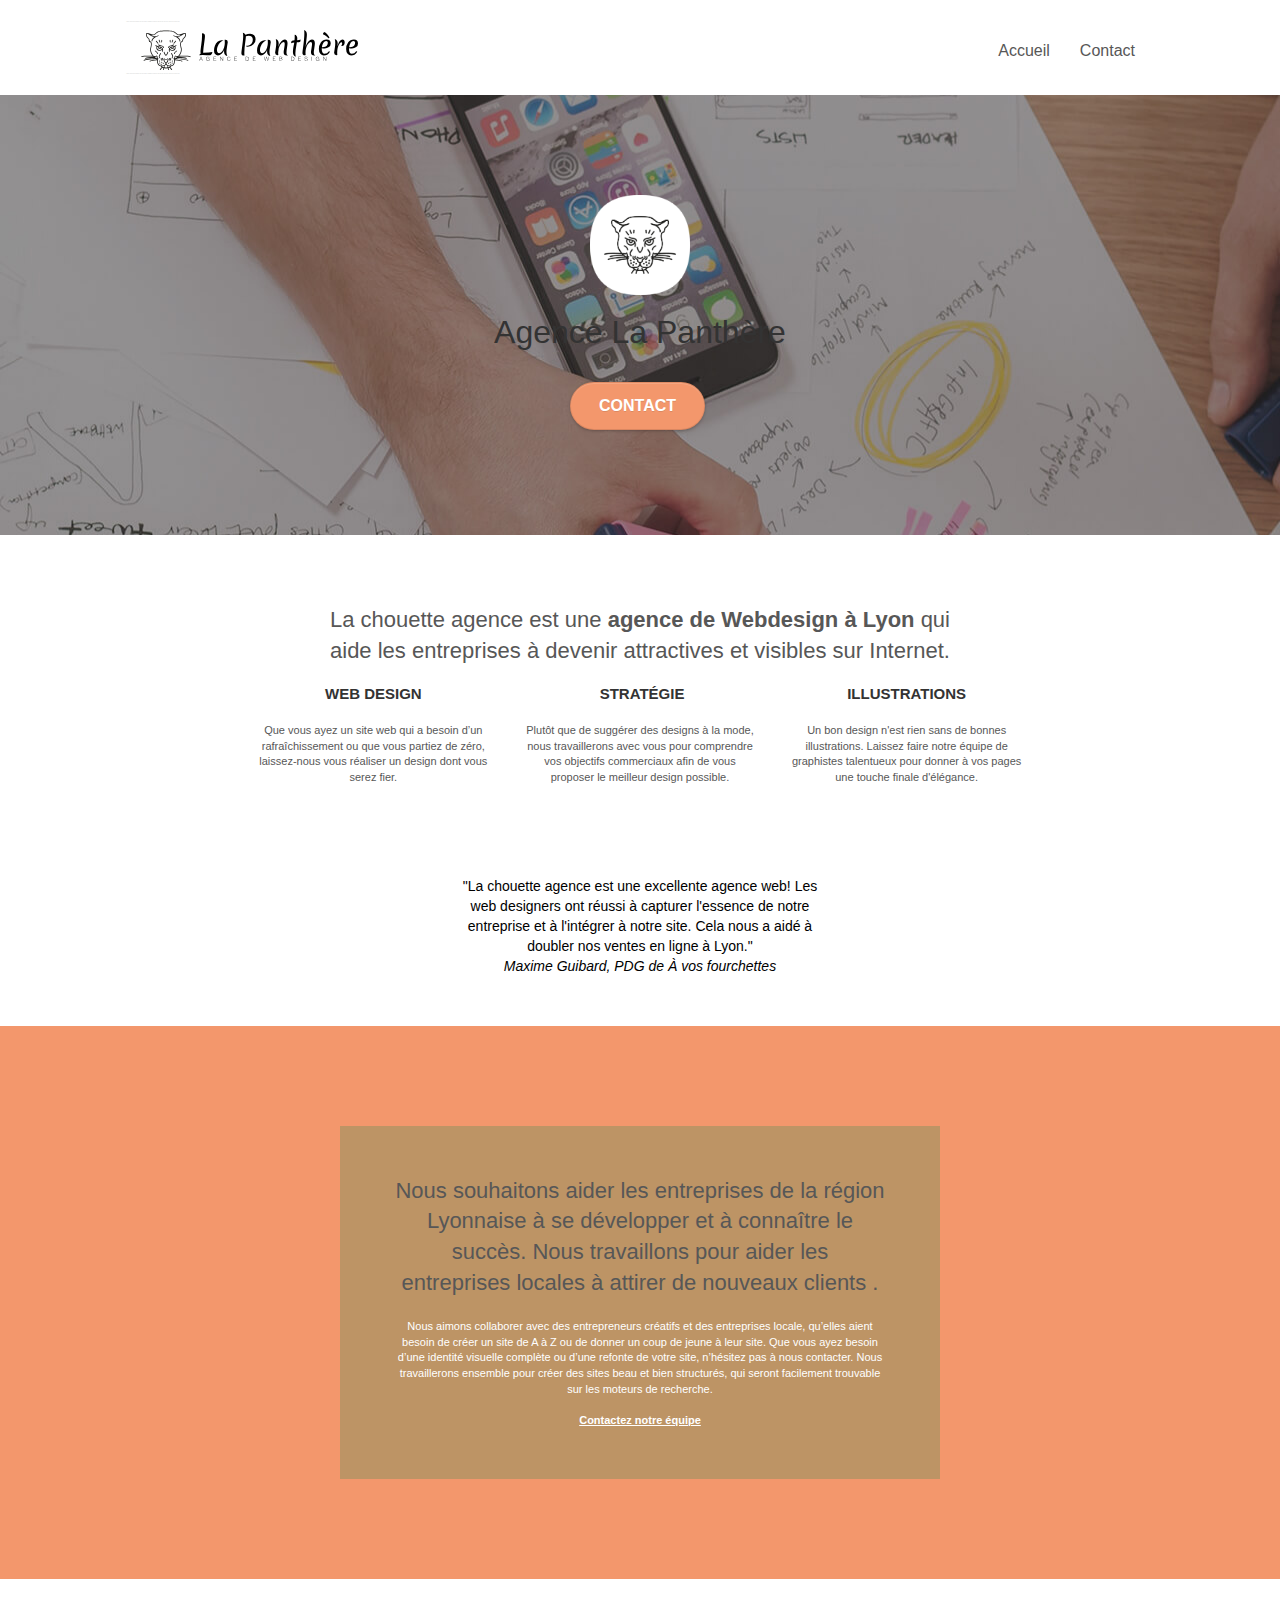
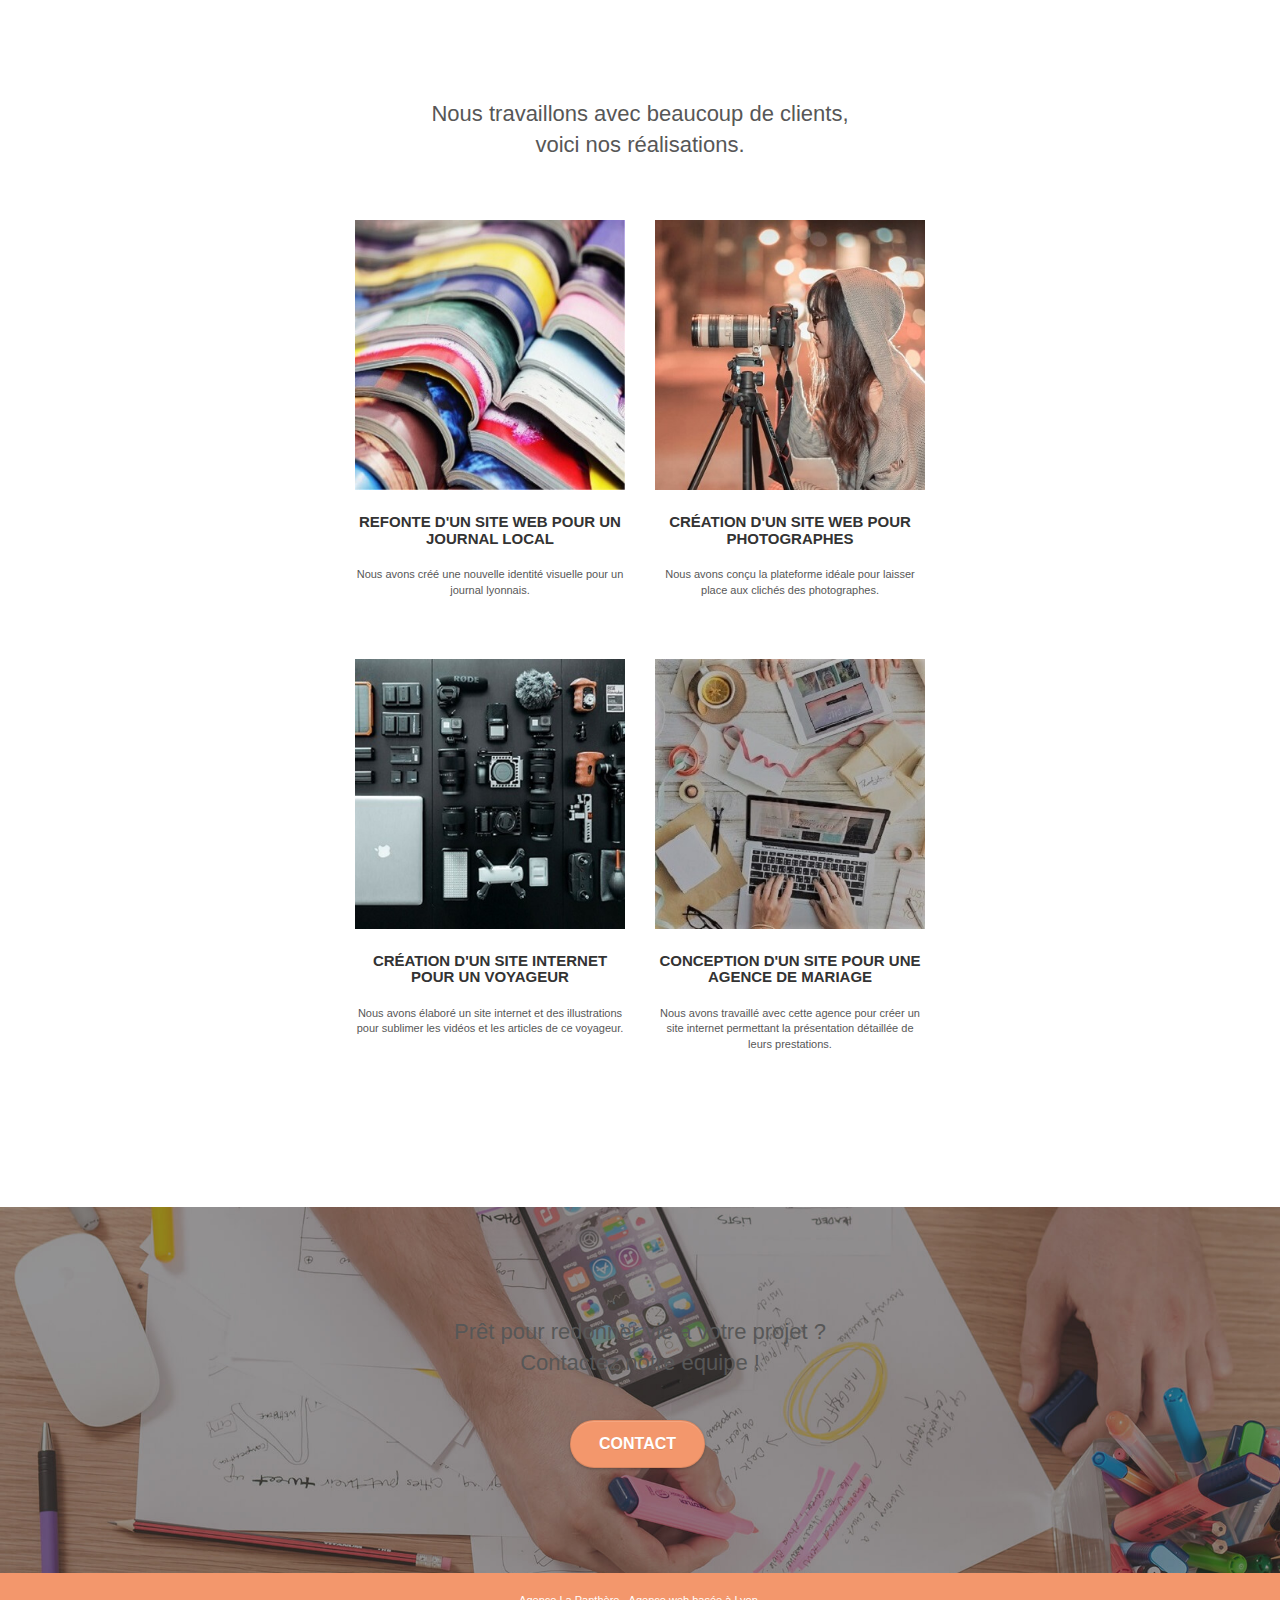
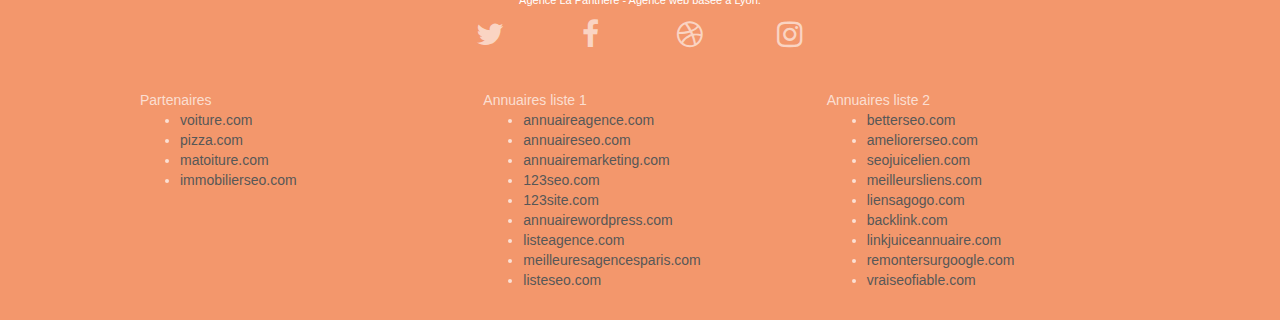
==== index.html @ 615be171 "ajout des liens réseaux sociaux et aria-label" ====
<!DOCTYPE html>
<html lang="fr">
	<head>
		<meta charset="utf-8" />
		<meta name="description" content="" />
		<meta
			name="viewport"
			content="width=device-width, initial-scale=1.0, viewport-fit=cover"
		/>
		<link rel="shortcut icon" type="image/png" href="favicon.jpg" />

		<link rel="stylesheet" type="text/css" href="./css/bootstrap.min.css" />
		<link rel="stylesheet" type="text/css" href="style.css" />
		<link rel="stylesheet" type="text/css" href="./css/font-awesome.min.css" />
		<link rel="stylesheet" type="text/css" href="./css/et-line.min.css" />

		<script src="./js/jquery-2.1.0.min.js"></script>
		<script src="./js/bootstrap.min.js"></script>
		<script src="./js/blocs.min.js"></script>
		<script src="./js/jquery.touchSwipe.min.js" defer></script>
		<script src="./js/gmaps.min.js"></script>

		<title>Entreprise webdesign Lyon | La Panthère</title>

		<!-- Analytics -->

		<!-- Analytics END -->
	</head>
	<body>
		<!-- Principal conteneur -->
		<div class="page-container">
			<!-- bloc-0 -->
			<div class="bloc bgc-white l-bloc" id="bloc-0">
				<div class="container bloc-sm">
					<nav class="navbar row">
						<div class="navbar-header">
							<div class="keywords" style="color: #cccccc; font-size: 1px">
								Agence web à paris, stratégie web, web design, illustrations,
								design de site web, site web, web, internet, site internet, site
							</div>
							<a class="navbar-brand" href="index.html"
								><img
									src="img/agence-la-panthere-monochrome.svg"
									alt="paris web design logo agence web meilleure agence"
									height="40"
							/></a>
							<div class="keywords" style="color: #cccccc; font-size: 1px">
								Agence web à paris, stratégie web, web design, illustrations,
								design de site web, site web, web, internet, site internet, site
							</div>
							<button
								id="nav-toggle"
								type="button"
								class="ui-navbar-toggle navbar-toggle"
								data-toggle="collapse"
								data-target=".navbar-1"
							>
								<span class="sr-only">Toggle navigation</span
								><span class="icon-bar"></span><span class="icon-bar"></span
								><span class="icon-bar"></span>
							</button>
						</div>
						<div class="collapse navbar-collapse navbar-1 special-dropdown-nav">
							<ul class="site-navigation nav navbar-nav">
								<li>
									<a href="index.html">Accueil</a>
								</li>
								<li></li>
								<li>
									<a href="contact.html">Contact</a>
								</li>
							</ul>
						</div>
					</nav>
				</div>
			</div>
			<!-- bloc-0 END -->

			<!-- bloc-1-presentation -->
			<div
				class="bloc bgc-dark-slate-blue bg-banniere d-bloc bg-t-edge bloc-bg-texture texture-paper b-parallax"
				id="bloc-1-hero"
			>
				<div class="container bloc-lg">
					<div class="row tight-width-whitespace">
						<div class="col-sm-12">
							<img
								src="img/logo.png"
								class="center-block image-resize-mode"
								width="100"
								alt="Agence La Panthère, agence web paris, création logo paris"
							/>
							<h1 class="text-center hero-bloc-text tc-white">
								Agence La Panthère
							</h1>
							<div class="text-center">
								<a
									href="contact.html"
									class="btn btn-lg btn-clean btn-rd cta-hero btn-atomic-tangerine"
									id="cta-hero"
									>Contact</a
								>
							</div>
						</div>
					</div>
				</div>
			</div>
			<!-- bloc-1-presentation END -->

			<!-- bloc-2-services -->
			<div class="bloc bgc-white l-bloc" id="bloc-2-services">
				<div class="container bloc-md">
					<div class="row">
						<div class="col-sm-12 text-center">
							<h2>
								La chouette agence est une
								<strong>agence de Webdesign à Lyon</strong> qui <br />aide les
								entreprises à devenir attractives et visibles sur Internet.
							</h2>
						</div>
					</div>
					<div class="row voffset-lg med-width-whitespace">
						<div class="col-sm-4">
							<div class="text-center">
								<span
									class="et-icon-browser sm-shadow icon-dark-slate-blue icons icon-lg"
								></span>
							</div>
							<h3 class="mg-md text-center">Web design</h3>
							<p class="text-center">
								Que vous ayez un site web qui a besoin d&rsquo;un
								rafraîchissement ou que vous partiez de zéro, laissez-nous vous
								réaliser un design dont vous serez fier.
							</p>
						</div>
						<div class="col-sm-4">
							<div class="text-center">
								<span
									class="et-icon-presentation sm-shadow icon-dark-slate-blue icons icon-lg"
								></span>
							</div>
							<h3 class="mg-md text-center">&nbsp;Stratégie</h3>
							<p class="text-center">
								Plutôt que de suggérer des designs à la mode, nous travaillerons
								avec vous pour comprendre vos objectifs commerciaux afin de vous
								proposer le meilleur design possible.<br />
							</p>
						</div>
						<div class="col-sm-4">
							<div class="text-center">
								<span
									class="et-icon-edit sm-shadow icon-dark-slate-blue icons icon-lg"
								></span>
							</div>
							<h3 class="mg-md text-center">Illustrations</h3>
							<p class="text-center">
								Un bon design n'est rien sans de bonnes illustrations. Laissez
								faire notre équipe de graphistes talentueux pour donner à vos
								pages une touche finale d'élégance.
							</p>
						</div>
					</div>
					<div class="row voffset-lg voffset">
						<div class="col-xs-12 col-md-8 col-md-offset-2 text-center">
							<figure class="col-xs-12 col-md-8 col-md-offset-2 text-center">
								"La chouette agence est une excellente agence web! Les<br />
								web designers ont réussi à capturer l'essence de notre<br />
								entreprise et à l'intégrer à notre site. Cela nous a aidé à
								<br />
								doubler nos ventes en ligne à Lyon."
								<figcaption>
									<cite>Maxime Guibard, PDG de À vos fourchettes</cite>
								</figcaption>
							</figure>
						</div>
					</div>
				</div>
			</div>
			<!-- bloc-2-services END -->

			<!-- bloc-3-what-i-do -->
			<div
				class="bloc tc-white bgc-atomic-tangerine bg-presentation d-bloc bloc-bg-texture texture-paper b-parallax"
				id="bloc-3-what-i-do"
			>
				<div class="container bloc-lg">
					<div class="row tight-width-whitespace black-background">
						<div class="col-sm-12">
							<h2 class="mg-md text-center tc-white">
								Nous souhaitons aider les entreprises de la région Lyonnaise à
								se développer et à connaître le succès. Nous travaillons pour
								aider les entreprises locales à attirer de nouveaux clients .<br />
							</h2>
							<p class="text-center white">
								Nous aimons collaborer avec des entrepreneurs créatifs et des
								entreprises locale, qu’elles aient besoin de créer un site de A
								à Z ou de donner un coup de jeune à leur site. Que vous ayez
								besoin d’une identité visuelle complète ou d’une refonte de
								votre site, n’hésitez pas à nous contacter. Nous travaillerons
								ensemble pour créer des sites beau et bien structurés, qui
								seront facilement trouvable sur les moteurs de recherche.
								<br /><br /><a class="ltc-white bold-link" href="contact.html"
									>Contactez notre équipe</a
								><br />
							</p>
						</div>
					</div>
				</div>
			</div>
			<!-- bloc-3-what-i-do END -->

			<!-- bloc-4-portfolio -->
			<div
				class="bloc bgc-white bg-lines-h2-bg bg-repeat l-bloc"
				id="bloc-4-portfolio"
			>
				<div class="container bloc-lg">
					<div class="row">
						<div class="col-sm-12 text-center">
							<h2>
								Nous travaillons avec beaucoup de clients, <br />
								voici nos réalisations.
							</h2>
						</div>
					</div>
					<div class="row tight-width-whitespace portfolio-row">
						<div class="col-sm-6">
							<a
								href="#"
								data-lightbox="img/refonte-site-journal-local.jpg"
								data-gallery-id="gallery-1"
								data-caption="Refonte d'un site web pour un journal local"
								data-frame="snapshot-lb"
								><img
									src="img/refonte-site-journal-local.jpg"
									loading="lazy"
									alt="Plusieurs livres ouverts pour l'étude de la refonte du site"
									class="img-responsive portfolio-thumb"
							/></a>
							<h3 class="mg-md text-center">
								Refonte d'un site web pour un journal local
							</h3>
							<p class="text-center">
								Nous avons créé une nouvelle identité visuelle pour un journal
								lyonnais.
							</p>
						</div>
						<div class="col-sm-6">
							<a
								href="#"
								data-lightbox="img/creation-site-photographe.jpg"
								data-gallery-id="gallery-1"
								data-caption="Création d'un site web pour photographes"
								data-frame="snapshot-lb"
								><img
									src="img/creation-site-photographe.jpg"
									loading="lazy"
									class="img-responsive portfolio-thumb"
									alt="Photographe en séance de shooting pour la creation du site"
							/></a>
							<h3 class="mg-md text-center">
								Création d'un site web pour photographes
							</h3>
							<p class="text-center">
								Nous avons conçu la plateforme idéale pour laisser place aux
								clichés des photographes.
							</p>
						</div>
					</div>
					<div class="row tight-width-whitespace portfolio-row">
						<div class="col-sm-6">
							<a
								href="#"
								data-lightbox="img/creation-site-voyageur.jpg"
								data-gallery-id="gallery-1"
								data-caption="Création d'un site internet pour un voyageur"
								data-frame="snapshot-lb"
								><img
									src="img/creation-site-voyageur.jpg"
									loading="lazy"
									class="img-responsive portfolio-thumb"
									alt="Ensemble d'accesoire photo, pour le voyage (portable, drone,micro, appareil,photo)"
							/></a>
							<h3 class="mg-md text-center">
								Création d'un site internet pour un voyageur
							</h3>
							<p class="text-center">
								Nous avons élaboré un site internet et des illustrations pour
								sublimer les vidéos et les articles de ce voyageur.
							</p>
						</div>
						<div class="col-sm-6">
							<a
								href="#"
								data-lightbox="img/conception-site-agence-mariage.jpg"
								data-gallery-id="gallery-1"
								data-caption="Conception d'un site pour une agence de mariage"
								data-frame="snapshot-lb"
								><img
									src="img/conception-site-agence-mariage.jpg"
									loading="lazy"
									class="img-responsive portfolio-thumb"
									alt="bureau avec des accessoires pour la création d'un site d'agance de mariage"
							/></a>
							<h3 class="mg-md text-center">
								Conception d'un site pour une agence de mariage
							</h3>
							<p class="text-center">
								Nous avons travaillé avec cette agence pour créer un site
								internet permettant la présentation détaillée de leurs
								prestations.
							</p>
						</div>
					</div>
				</div>
			</div>
			<!-- bloc-4-portfolio END -->

			<!-- bloc-5-cta -->
			<div
				class="bloc bgc-dark-slate-blue bg-banniere d-bloc bloc-bg-texture texture-paper"
				id="bloc-5-cta"
			>
				<div class="container bloc-lg">
					<div class="row">
						<h2 class="mg-md text-center tc-white">
							Prêt pour redonner vie à votre projet ?<br />Contactez notre
							équipe !
						</h2>
						<div class="col-sm-12 text-center">
							<a
								href="contact.html"
								class="btn btn-atomic-tangerine btn-clean btn-rd btn-lg cta-hero"
								>Contact</a
							>
						</div>
					</div>
				</div>
			</div>
			<!-- bloc-5-cta END -->

			<!-- Footer - bloc-8 -->
			<div class="bloc bgc-atomic-tangerine d-bloc" id="bloc-8">
				<div class="container bloc-sm">
					<div class="row">
						<div class="col-sm-12">
							<p class="text-center white">
								Agence La Panthère - Agence web basée à Lyon.<br />
							</p>
							<div class="row row-no-gutters social">
								<div class="col-sm-3">
									<div class="text-center">
										<a
											class="social"
											href="https://twitter.com"
											aria-label="Twitter"
											><span class="fa fa-twitter icon-md"></span
										></a>
									</div>
								</div>
								<div class="col-sm-3">
									<div class="text-center">
										<a
											class="social"
											href="https://www.facebook.com/"
											aria-label="Facebook"
											><span class="fa fa-facebook icon-md"></span
										></a>
									</div>
								</div>
								<div class="col-sm-3">
									<div class="text-center">
										<a
											class="social"
											href="https://dribbble.com/"
											aria-label="Dribbble"
											><span class="fa fa-dribbble icon-md"></span
										></a>
									</div>
								</div>
								<div class="col-sm-3">
									<div class="text-center">
										<a
											class="social"
											href="https://www.instagram.com/"
											aria-label="Instagram"
											><span class="fa fa-instagram icon-md"></span
										></a>
									</div>
								</div>
								<div class="keywords" style="color: #f3976c">
									Agence web à paris, stratégie web, web design, illustrations,
									design de site web, site web, web, internet, site internet,
									site
								</div>
							</div>
							<div class="row">
								<div class="col-sm-4">
									Partenaires
									<ul>
										<li><a href="voiture.com">voiture.com</a></li>
										<li><a href="pizza.com">pizza.com</a></li>
										<li><a href="matoiture.com">matoiture.com</a></li>
										<li><a href="immobilierseo.com">immobilierseo.com</a></li>
									</ul>
								</div>
								<div class="col-sm-4">
									Annuaires liste 1
									<ul>
										<li><a href="annuaireagence.com">annuaireagence.com</a></li>
										<li><a href="annuaireseo.com">annuaireseo.com</a></li>
										<li>
											<a href="annuairemarketing.com">annuairemarketing.com</a>
										</li>
										<li><a href="123seoture.com">123seo.com</a></li>
										<li><a href="123site.com">123site.com</a></li>
										<li>
											<a href="annuairewordpress.com">annuairewordpress.com</a>
										</li>
										<li><a href="listeagence.com">listeagence.com</a></li>
										<li>
											<a href="meilleuresagencesparis.com"
												>meilleuresagencesparis.com</a
											>
										</li>
										<li><a href="listeseo.com">listeseo.com</a></li>
									</ul>
								</div>
								<div class="col-sm-4">
									Annuaires liste 2
									<ul>
										<li><a href="betterseo.com">betterseo.com</a></li>
										<li><a href="ameliorerseo.com">ameliorerseo.com</a></li>
										<li><a href="seojuicelien.com">seojuicelien.com</a></li>
										<li><a href="meilleursliens.com">meilleursliens.com</a></li>
										<li><a href="liensagogo.com">liensagogo.com</a></li>
										<li><a href="backlink.com">backlink.com</a></li>
										<li>
											<a href="linkjuiceannuaire.com">linkjuiceannuaire.com</a>
										</li>
										<li>
											<a href="remontersurgoogle.com">remontersurgoogle.com</a>
										</li>
										<li><a href="vraiseofiable.com">vraiseofiable.com</a></li>
									</ul>
								</div>
							</div>
						</div>
					</div>
				</div>
			</div>
			<!-- Footer - bloc-8 END -->
		</div>
		<!-- Principal conteneur END -->
	</body>
</html>
---- style.css ----
body {
	margin: 0;
	padding: 0;
	background: #fff;
	overflow-x: hidden;
	-webkit-font-smoothing: antialiased;
	-moz-osx-font-smoothing: grayscale;
}

a,
button {
	transition: all 0.3s ease-in-out;
	outline: none !important;
}

a:hover {
	text-decoration: none;
	cursor: pointer;
}

#page-loading-blocs-notifaction {
	position: fixed;
	top: 0;
	bottom: 0;
	width: 100%;
	z-index: 100000;
	background: #ffffff url("img/pageload-spinner.gif") no-repeat center center;
}

.bloc {
	width: 100%;
	clear: both;
	background: 50% 50% no-repeat;
	padding: 0 50px;
	-webkit-background-size: cover;
	-moz-background-size: cover;
	-o-background-size: cover;
	background-size: cover;
	position: relative;
}

.bloc .container {
	padding-left: 0;
	padding-right: 0;
}

.bloc-lg {
	padding: 100px 50px;
}

.bloc-md {
	padding: 50px;
}

.bloc-sm {
	padding: 20px 50px;
}

.bg-center,
.bg-l-edge,
.bg-r-edge,
.bg-t-edge,
.bg-b-edge,
.bg-tl-edge,
.bg-bl-edge,
.bg-tr-edge,
.bg-br-edge,
.bg-repeat {
	-webkit-background-size: auto !important;
	-moz-background-size: auto !important;
	-o-background-size: auto !important;
	background-size: auto !important;
}

.bg-repeat {
	background: repeat;
}

.bg-t-edge {
	background: top no-repeat;
}

.bloc-bg-texture::before {
	content: "";
	background-size: 2px 2px;
	position: absolute;
	top: 0;
	bottom: 0;
	left: 0;
	right: 0;
}

.b-parallax {
	background-attachment: fixed;
}

.d-bloc {
	color: rgba(255, 255, 255, 0.7);
}

.hero-bloc-text {
	font-size: 38px;
}

.text-center {
	text-align: center;
	color: #000;
}

.d-bloc button:hover {
	color: rgba(255, 255, 255, 0.9);
}

.d-bloc .icon-round,
.d-bloc .icon-square,
.d-bloc .icon-rounded,
.d-bloc .icon-semi-rounded-a,
.d-bloc .icon-semi-rounded-b {
	border-color: rgba(255, 255, 255, 0.9);
}

.d-bloc .divider-h span {
	border-color: rgba(255, 255, 255, 0.2);
}

.d-bloc .a-btn,
.d-bloc .navbar a,
.d-bloc .navbar-brand,
.d-bloc a .icon-sm,
.d-bloc a .icon-md,
.d-bloc a .icon-lg,
.d-bloc a .icon-xl,
.d-bloc h1 a,
.d-bloc h2 a,
.d-bloc h3 a,
.d-bloc h4 a,
.d-bloc h5 a,
.d-bloc h6 a,
.d-bloc p a {
	color: rgba(255, 255, 255, 0.6);
}

.d-bloc .a-btn:hover,
.d-bloc .navbar a:hover,
.d-bloc .navbar-brand:hover,
.d-bloc a:hover .icon-sm,
.d-bloc a:hover .icon-md,
.d-bloc a:hover .icon-lg,
.d-bloc a:hover .icon-xl,
.d-bloc h1 a:hover,
.d-bloc h2 a:hover,
.d-bloc h3 a:hover,
.d-bloc h4 a:hover,
.d-bloc h5 a:hover,
.d-bloc h6 a:hover,
.d-bloc p a:hover {
	color: rgba(255, 255, 255, 1);
}

.d-bloc .navbar-toggle .icon-bar {
	background: rgba(255, 255, 255, 1);
}

.d-bloc .btn-wire,
.d-bloc .btn-wire:hover {
	color: rgba(255, 255, 255, 1);
	border-color: rgba(255, 255, 255, 1);
}

.d-bloc .panel {
	color: rgba(0, 0, 0, 0.5);
}

.d-bloc .panel button:hover {
	color: rgba(0, 0, 0, 0.7);
}

.d-bloc .panel icon {
	border-color: rgba(0, 0, 0, 0.7);
}

.d-bloc .panel .divider-h span {
	border-color: rgba(0, 0, 0, 0.1);
}

.d-bloc .panel .a-btn {
	color: rgba(0, 0, 0, 0.6);
}

.d-bloc .panel .a-btn:hover {
	color: rgba(0, 0, 0, 1);
}

.d-bloc .panel .btn-wire,
.d-bloc .panel .btn-wire:hover {
	color: rgba(0, 0, 0, 0.7);
	border-color: rgba(0, 0, 0, 0.3);
}

.d-bloc .panel,
.l-bloc {
	color: rgba(0, 0, 0, 0.5);
}

.d-bloc .panel button:hover,
.l-bloc button:hover {
	color: rgba(0, 0, 0, 0.7);
}

.l-bloc .icon-round,
.l-bloc .icon-square,
.l-bloc .icon-rounded,
.l-bloc .icon-semi-rounded-a,
.l-bloc .icon-semi-rounded-b {
	border-color: rgba(0, 0, 0, 0.7);
}

.d-bloc .panel .divider-h span,
.l-bloc .divider-h span {
	border-color: rgba(0, 0, 0, 0.1);
}

.d-bloc .panel .a-btn,
.l-bloc .a-btn,
.l-bloc .navbar a,
.l-bloc .navbar-brand,
.l-bloc a .icon-sm,
.l-bloc a .icon-md,
.l-bloc a .icon-lg,
.l-bloc a .icon-xl,
.l-bloc h1 a,
.l-bloc h2 a,
.l-bloc h3 a,
.l-bloc h4 a,
.l-bloc h5 a,
.l-bloc h6 a,
.l-bloc p a {
	color: rgba(0, 0, 0, 0.6);
}

.d-bloc .panel .a-btn:hover,
.l-bloc .a-btn:hover,
.l-bloc .navbar a:hover,
.l-bloc .navbar-brand:hover,
.l-bloc a:hover .icon-sm,
.l-bloc a:hover .icon-md,
.l-bloc a:hover .icon-lg,
.l-bloc a:hover .icon-xl,
.l-bloc h1 a:hover,
.l-bloc h2 a:hover,
.l-bloc h3 a:hover,
.l-bloc h4 a:hover,
.l-bloc h5 a:hover,
.l-bloc h6 a:hover,
.l-bloc p a:hover {
	color: rgba(0, 0, 0, 1);
}

.l-bloc .navbar-toggle .icon-bar {
	color: rgba(0, 0, 0, 0.6);
}

.d-bloc .panel .btn-wire,
.d-bloc .panel .btn-wire:hover,
.l-bloc .btn-wire,
.l-bloc .btn-wire:hover {
	color: rgba(0, 0, 0, 0.7);
	border-color: rgba(0, 0, 0, 0.3);
}

.voffset {
	margin-top: 30px;
}

.voffset-lg {
	margin-top: 80px;
}

.row-no-gutters {
	margin-right: 0;
	margin-left: 0;
}

.row.row-no-gutters > [class^="col-"],
.row.row-no-gutters > [class*=" col-"] {
	padding-right: 0;
	padding-left: 0;
}

#bloc-1-hero h1 {
	font-size: 32px;
}

.navbar {
	margin-bottom: 0;
	z-index: 1;
}

.navbar-brand {
	height: auto;
	padding: 3px 15px;
	font-size: 25px;
	font-weight: normal;
	font-weight: 600;
	line-height: 44px;
}

.navbar-brand img {
	max-height: 200px;
	margin: 0 5px 0 0;
	display: inline;
}

.navbar-brand img[src$="svg"] {
	min-width: 100px;
}

.nav-center .navbar-brand img {
	margin: 0;
}

.navbar .nav {
	padding-top: 2px;
	margin-right: -16px;
	float: right;
	z-index: 1;
}

.nav > li {
	float: left;
	margin-top: 4px;
	font-size: 16px;
}

.navbar-nav .open .dropdown-menu > li > a {
	text-align: inherit;
}

.nav > li a:hover,
.nav > li a:focus {
	background: transparent;
}

.navbar-toggle {
	margin: 10px 10px 0 0;
	border: 0px;
}

.navbar-toggle:hover {
	background: transparent !important;
}

.navbar-toggle .icon-bar {
	background-color: rgba(0, 0, 0, 0.5);
	width: 26px;
}

.nav-invert .navbar .nav {
	float: left;
}

.nav-invert .navbar-header,
.nav-invert .navbar-brand {
	float: right;
	position: relative;
	z-index: 2;
}

@media (min-width: 768px) {
	.site-navigation {
		position: absolute;
		top: 50%;
		right: 20px;
		transform: translate(0, -50%);
		-webkit-transform: translateY(-50%);
	}
	.nav > li .dropdown-menu a,
	.nav > li .dropdown-menu a:hover {
		color: #484848;
	}
	.nav-invert .site-navigation {
		left: 0;
		right: 0;
	}
	.nav-center {
		text-align: center;
	}
	.nav-center .navbar-header {
		width: 100%;
	}
	.nav-center .navbar-header,
	.nav-center .navbar-brand,
	.nav-center .nav > li {
		float: none;
		display: inline-block;
	}
	.nav-center .site-navigation {
		position: relative;
		width: 100%;
		right: 0;
		margin-right: 0px;
		margin-top: 20px;
	}
	.nav-center.mini-nav .navbar-toggle {
		float: none;
		margin: 10px auto 0;
	}
}

.nav > li > .dropdown a {
	background: none !important;
	display: block;
	padding: 14px 15px;
}

nav .caret {
	margin: 0 5px;
}

.dropdown-menu .dropdown-menu {
	top: -8px;
	left: 100%;
}

.dropdown-menu .dropmenu-flow-right {
	top: 100%;
	left: 0;
	margin-left: -1px;
	border-top-left-radius: 0;
	border-top-right-radius: 0;
}

.dropdown-menu .dropdown span {
	border: 4px solid black;
	border-top-color: transparent;
	border-right-color: transparent;
	border-bottom-color: transparent;
	margin: 6px -5px 0 0 !important;
	float: right;
}

.mg-md {
	margin-top: 10px;
	margin-bottom: 20px;
}

.mg-lg {
	margin-top: 10px;
	margin-bottom: 40px;
}

.btn {
	margin: 0 5px 5px 0;
}

.btn.pull-right {
	margin: 0 0 5px 5px;
}

.btn-d,
.btn-d:hover,
.btn-d:focus {
	color: #fff;
	background: rgba(0, 0, 0, 0.3);
}

button {
	outline: none !important;
}

.btn-rd {
	border-radius: 40px;
}

.btn-clean {
	border: 1px solid rgba(0, 0, 0, 0.08);
	border-bottom-color: rgba(0, 0, 0, 0.1);
	text-shadow: 0 1px 0 rgba(0, 0, 1, 0.1);
	box-shadow: 0 1px 3px rgba(0, 0, 1, 0.25),
		inset 0 1px 0 0 rgba(255, 255, 255, 0.15);
}

.icon-md {
	font-size: 30px !important;
}

.icon-lg {
	font-size: 60px !important;
}

.sm-shadow {
	text-shadow: 0 1px 2px rgba(0, 0, 0, 0.3);
}

.panel-sq,
.panel-sq .panel-heading,
.panel-sq .panel-footer {
	border-radius: 0;
}

.panel-rd {
	border-radius: 30px;
}

.panel-rd .panel-heading {
	border-radius: 29px 29px 0 0;
}

.panel-rd .panel-footer {
	border-radius: 0 0 29px 29px;
}

.form-control {
	border-color: rgba(0, 0, 0, 0.1);
	box-shadow: none;
}

.scrollToTop {
	width: 40px;
	height: 40px;
	position: fixed;
	bottom: 20px;
	right: 20px;
	opacity: 0;
	z-index: 500;
	transition: all 0.3s ease-in-out;
}

.scrollToTop span {
	margin-top: 6px;
}

.showScrollTop {
	font-size: 14px;
	opacity: 1;
}

a[data-lightbox] {
	position: relative;
	display: block;
	text-align: center;
}

a[data-lightbox]:hover::before {
	content: "+";
	font-family: "HelveticaNeue-Light", "Helvetica Neue Light", "Helvetica Neue",
		Helvetica, Arial;
	font-size: 32px;
	width: 50px;
	height: 50px;
	margin-left: -25px;
	border-radius: 50%;
	background: rgba(0, 0, 0, 0.6);
	color: #fff;
	font-weight: 100;
	z-index: 1;
	position: absolute;
	top: 50%;
	transform: translateY(-50%);
	-webkit-transform: translateY(-50%);
}

a[data-lightbox]:hover img {
	opacity: 0.6;
	-webkit-animation-fill-mode: none;
	animation-fill-mode: none;
}

#lightbox-modal {
	display: flex;
	align-items: center;
}

#lightbox-modal .modal-dialog {
	width: 90%;
	max-width: 900px;
	margin: 0 auto 0;
}

#lightbox-modal .modal-dialog img {
	max-height: 90vh;
	margin: 0 auto;
}

.lightbox-caption {
	padding: 20px;
	color: #fff;
	background: rgba(0, 0, 0, 0.5);
	position: absolute;
	left: 15px;
	right: 15px;
	bottom: 5px;
}

.close-lightbox {
	color: #fff;
	font-size: 30px;
	position: absolute;
	top: 20px;
	right: 20px;
	z-index: 20;
	background: rgba(0, 0, 0, 0.5);
	border: none;
	line-height: 30px;
	padding: 0 9px 5px;
	opacity: 0.3;
}

.close-lightbox:hover,
.next-lightbox:hover,
.prev-lightbox:hover {
	opacity: 1;
	color: #fff;
}

.next-lightbox,
.prev-lightbox {
	font-size: 20px;
	color: rgba(255, 255, 255, 0.9);
	background: rgba(0, 0, 0, 0.5);
	transition: all 0.2s ease-in-out;
	position: absolute;
	top: 45%;
	z-index: 1;
	opacity: 0.4;
}

.next-lightbox {
	padding: 6px 8px 1px 13px;
	right: 25px;
}

.prev-lightbox {
	padding: 6px 13px 1px 10px;
	left: 25px;
}

.snapshot-lb .modal-body {
	padding-bottom: 45px;
}

.snapshot-lb .lightbox-caption {
	padding: 0;
	color: rgba(0, 0, 0, 0.5);
	background: none;
}

h1,
h2,
h3,
h4,
h5,
h6,
p,
label,
.btn,
a {
	font-family: "helvetica";
	font-weight: 400;
	color: #575757 !important;
}

.container {
	max-width: 1000px;
}

.hero-bloc-text {
	font-size: 38px;
}

.hero-bloc-text-sub {
	font-size: 36px;
}

.statement-bloc-text {
	line-height: 26px;
	font-style: italic;
	font-size: 20px;
	text-align: center;
	font-weight: lighter;
	max-width: 520px;
	margin: auto auto auto auto;
}

p {
	font-size: 11px;
}

.tight-width-whitespace {
	max-width: 600px;
	margin: auto auto auto auto;
}

.h1 {
	font-size: 20px;
	font-family: "Open Sans";
}

.cta-hero {
	margin-top: 22px;
	color: #ffffff !important;
	text-transform: uppercase;
	padding: 12px 28px 12px 28px;
	font-size: 16px;
	font-weight: 700;
}

.social {
	max-width: 400px;
	margin: auto auto auto auto;
}

h2 {
	font-size: 22px;
	line-height: 1.4em;
}

h3 {
	font-size: 15px;
	text-transform: uppercase;
	font-weight: 700;
	color: #333333 !important;
}

.med-width-whitespace {
	max-width: 800px;
	margin: auto auto auto auto;
	box-shadow: 0px 0px 0px #000000;
}

h1 {
	color: #333333 !important;
}

h4 {
	color: #333333 !important;
}

.icons {
	margin-bottom: 14px;
	margin-top: 24px;
}

.white {
	color: #ffffff !important;
}

.portfolio-thumb {
	margin-bottom: 24px;
}

.portfolio-row {
	margin-bottom: 44px;
	margin-top: 50px;
}

.avatar {
	box-shadow: 0px 4px 9px rgba(0, 0, 0, 0.3);
}

.black-background {
	background-color: rgba(165, 147, 99, 0.7);
	padding: 40px 40px 40px 40px;
}

.bold-link {
	font-weight: 900;
	text-decoration: underline !important;
}

.bgc-white {
	background-color: #ffffff;
}

.bgc-dark-slate-blue {
	background-color: #364577;
}

.bgc-atomic-tangerine {
	background-color: #f3976c;
}

.btn-atomic-tangerine {
	background: #f3976c;
	color: #ffffff !important;
}

.btn-atomic-tangerine:hover {
	background: #c27956 !important;
	color: #ffffff !important;
}

.ltc-white {
	color: #ffffff !important;
}

.ltc-white:hover {
	color: #cccccc !important;
}

.ltc-atomic-tangerine {
	color: #f3976c !important;
}

.ltc-atomic-tangerine:hover {
	color: #c27956 !important;
}

.icon-dark-slate-blue {
	color: #364577 !important;
	border-color: #364577 !important;
}

.bg-banniere {
	background-image: url("img/agence-la-panthere.jpg");
}

.bg-presentation {
	background-image: url("img/image-de-presentation.jpg");
}

@media (max-width: 1024px) {
	.bloc {
		padding-left: 20px;
		padding-right: 20px;
	}
	.bloc.full-width-bloc,
	.bloc-tile-2.full-width-bloc .container,
	.bloc-tile-3.full-width-bloc .container,
	.bloc-tile-4.full-width-bloc .container {
		padding-left: 0;
		padding-right: 0;
	}
}

@media (max-width: 992px) and (min-width: 768px) {
	.navbar .nav {
		max-width: 80%;
	}
	.nav-center.navbar .nav {
		max-width: 100%;
	}
}

@media only screen and (min-width: 768px) and (max-width: 1024px) and (orientation: landscape) {
	.b-parallax {
		background-attachment: scroll;
	}
}

@media only screen and (min-width: 1024px) and (max-width: 1366px) and (-webkit-min-device-pixel-ratio: 1.5) {
	.b-parallax {
		background-attachment: scroll;
	}
}

@media (max-width: 991px) {
	.container {
		width: 100%;
	}
	.b-parallax {
		background-attachment: scroll;
	}
	.page-container,
	#hero-bloc {
		overflow-x: hidden;
		position: relative;
	}
	.bloc {
		padding-left: 20px;
		padding-right: 20px;
	}
	.bloc-group,
	.bloc-group .bloc {
		display: block;
		width: 100%;
	}
	.bloc-fill-screen .fill-bloc-top-edge,
	.bloc-fill-screen .fill-bloc-bottom-edge {
		padding: 0 20px;
		padding-left: 20px;
		padding-right: 20px;
	}
}

@media (max-width: 767px) {
	.page-container {
		overflow-x: hidden;
		position: relative;
	}
	h1,
	h2,
	h3,
	h4,
	h5,
	h6,
	p,
	#disqus_thread {
		padding-left: 10px !important;
		padding-right: 10px !important;
	}
	.b-parallax {
		background-attachment: scroll;
	}
	.navbar .nav {
		padding-top: 0;
		border-top: 1px solid rgba(0, 0, 0, 0.2);
		float: none !important;
	}
	.navbar.row {
		margin-left: 0;
		margin-right: 0;
	}
	.site-navigation {
		position: inherit;
		transform: none;
		-webkit-transform: none;
		-ms-transform: none;
	}
	.nav > li {
		margin-top: 0;
		border-bottom: 1px solid rgba(0, 0, 0, 0.1);
		background: rgba(0, 0, 0, 0.05);
		text-align: left;
		padding-left: 15px;
		width: 100%;
	}
	.nav > li:hover {
		background: rgba(0, 0, 0, 0.08);
	}
	.dropdown .dropdown a .caret {
		float: none;
		margin: 5px 0 0 10px !important;
		border: 4px solid black;
		border-bottom-color: transparent;
		border-right-color: transparent;
		border-left-color: transparent;
	}
	#hero-bloc .navbar .nav {
		background: rgba(0, 0, 0, 0.8);
	}
	#hero-bloc .navbar .nav a {
		color: rgba(255, 255, 255, 0.6);
	}
	.hero {
		padding: 50px 0;
	}
	.hero-nav {
		left: -1px;
		right: -1px;
	}
	.navbar-collapse {
		padding: 0;
		overflow-x: hidden;
		-webkit-box-shadow: none;
		box-shadow: none;
	}
	.navbar-brand img {
		max-height: 40px;
		width: auto;
	}
	.nav-invert .navbar-header {
		float: none;
		width: 100%;
	}
	.nav-invert .navbar-toggle {
		float: left;
		margin-left: 10px;
	}
	.bloc {
		padding-left: 0;
		padding-right: 0;
	}
	.bloc-xxl,
	.bloc-xl,
	.bloc-lg {
		padding: 40px 0;
	}
	.bloc-sm,
	.bloc-md {
		padding-left: 0;
		padding-right: 0;
	}
	.bloc-tile-2 .container,
	.bloc-tile-3 .container,
	.bloc-tile-4 .container,
	.bloc-fill-screen .fill-bloc-top-edge,
	.bloc-fill-screen .fill-bloc-bottom-edge {
		padding-left: 0;
		padding-right: 0;
	}
	.a-block {
		padding: 0 10px;
	}
	.btn-dwn {
		display: none;
	}
	.voffset {
		margin-top: 5px;
	}
	.voffset-md {
		margin-top: 20px;
	}
	.voffset-lg {
		margin-top: 30px;
	}
	form {
		padding: 5px;
	}
	.close-lightbox {
		display: inline-block;
	}
	.blocsapp-device-iphone5 {
		background-size: 216px 425px;
		padding-top: 60px;
		width: 216px;
		height: 425px;
	}
	.blocsapp-device-iphone5 img {
		width: 180px;
		height: 320px;
	}
}

@media (max-width: 400px) {
	.bloc {
		padding-left: 0;
		padding-right: 0;
	}
}

@media (max-width: 767px) {
	.bloc-mob-center-text {
		text-align: center;
	}
}
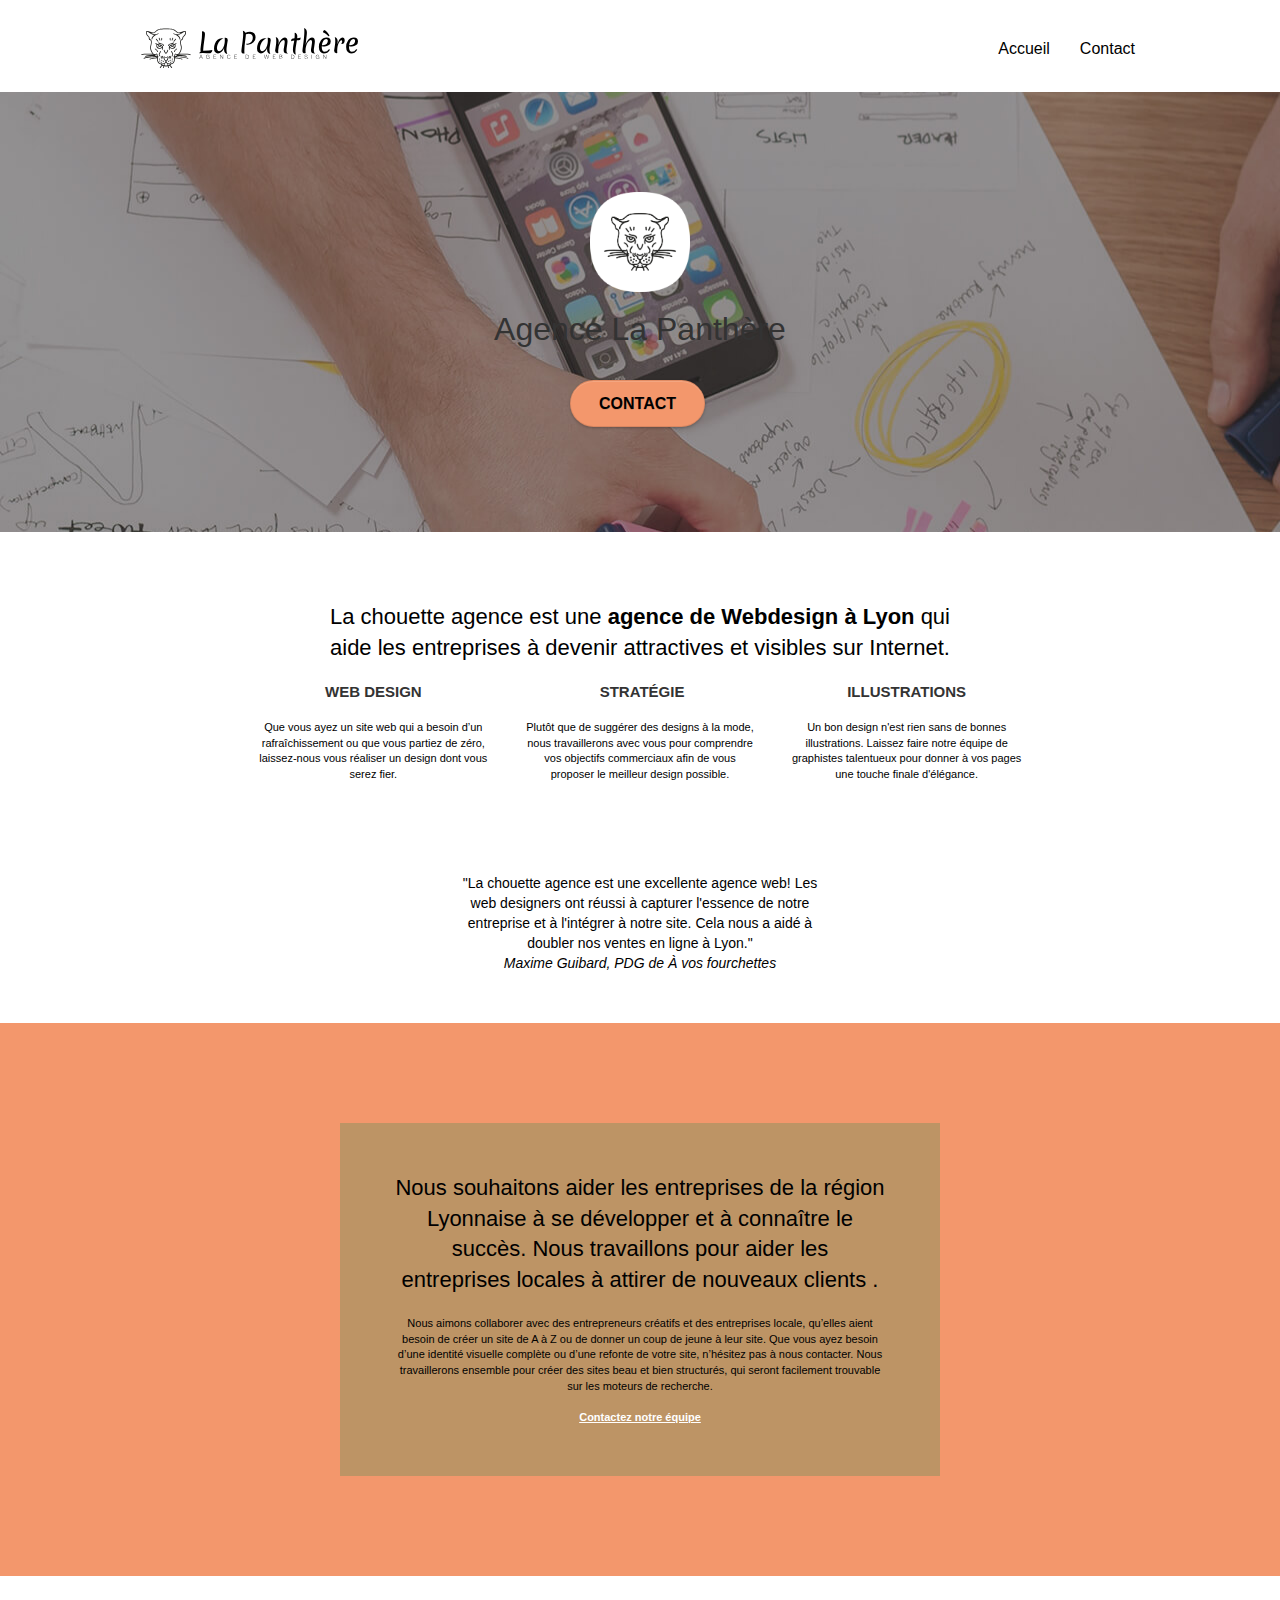
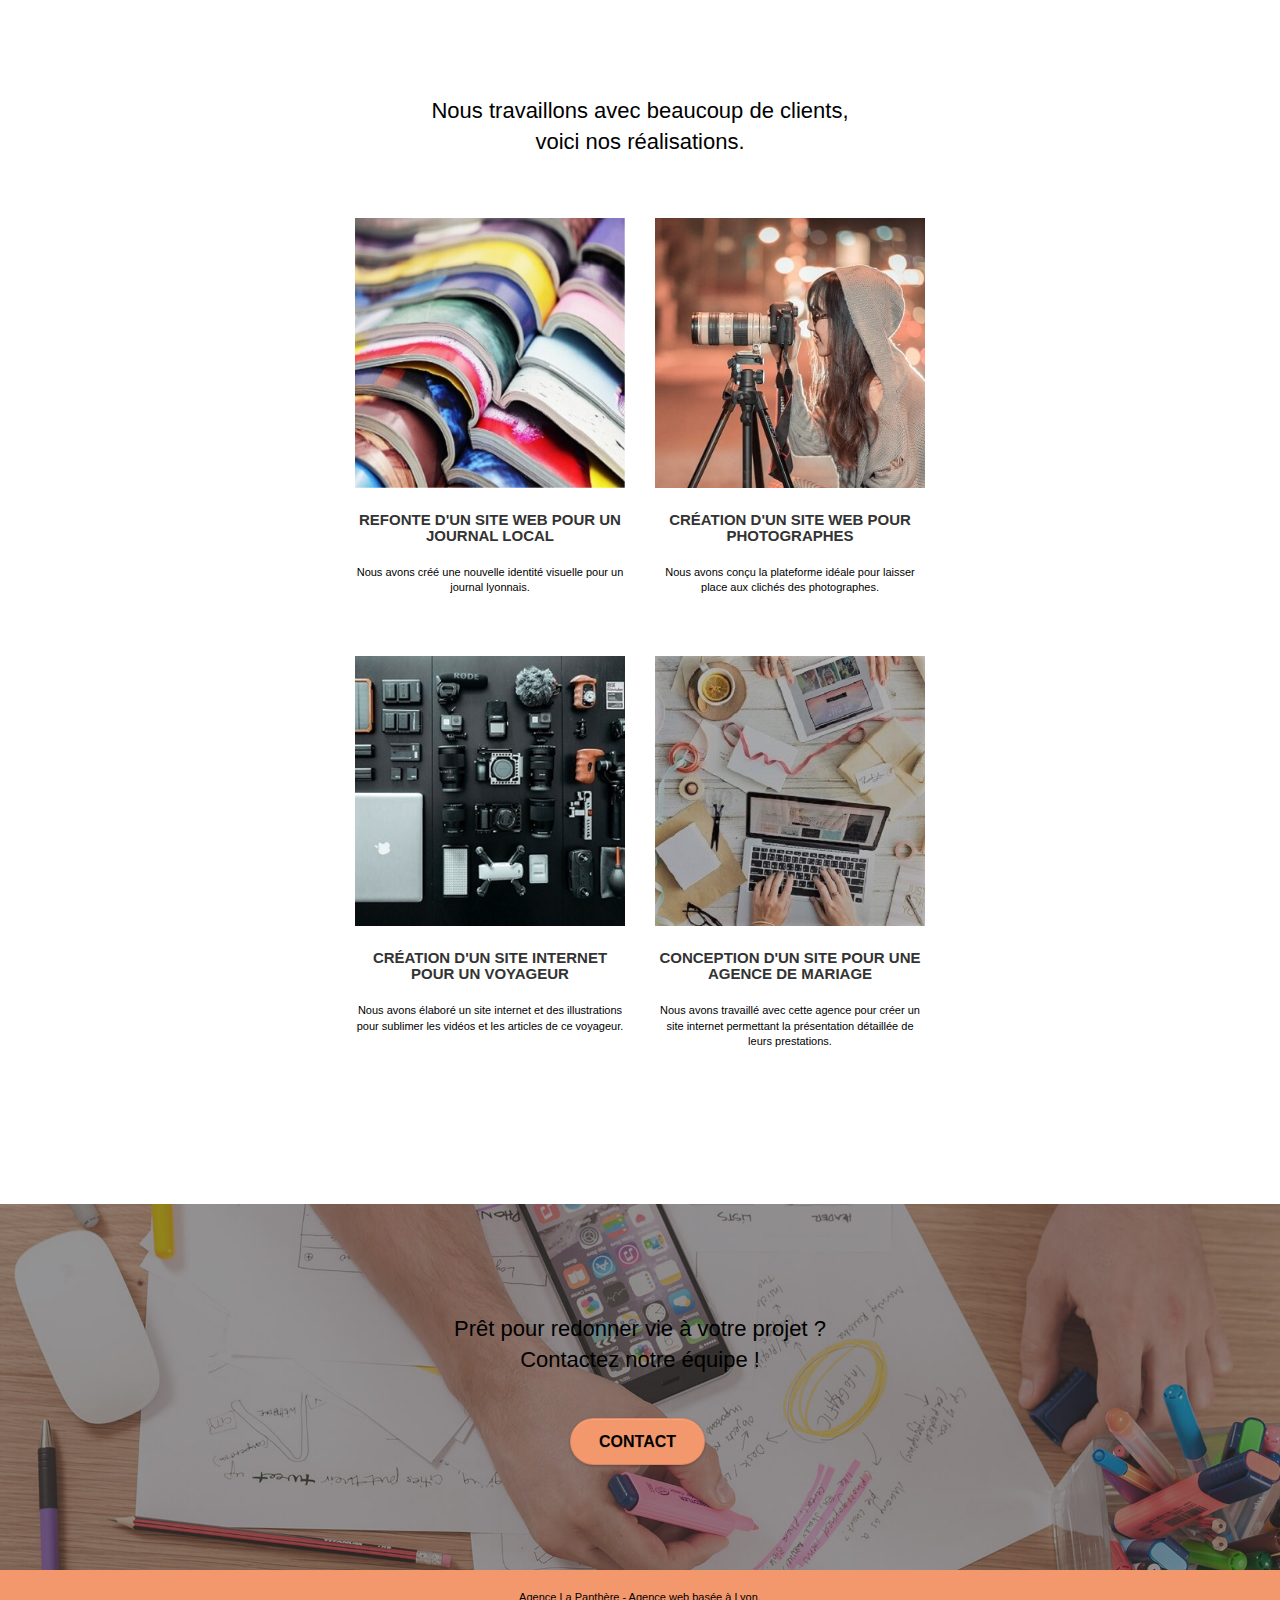
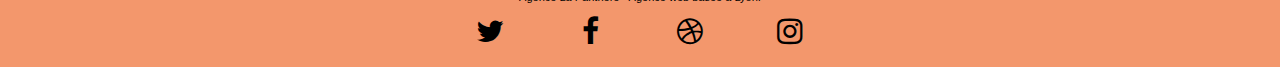
==== commit 96137867: "suppression de la ferme de lien & des keywords abusifs header,footer" ====
--- a/index.html
+++ b/index.html
@@ -34,20 +34,12 @@
 				<div class="container bloc-sm">
 					<nav class="navbar row">
 						<div class="navbar-header">
-							<div class="keywords" style="color: #cccccc; font-size: 1px">
-								Agence web à paris, stratégie web, web design, illustrations,
-								design de site web, site web, web, internet, site internet, site
-							</div>
 							<a class="navbar-brand" href="index.html"
 								><img
 									src="img/agence-la-panthere-monochrome.svg"
 									alt="paris web design logo agence web meilleure agence"
 									height="40"
 							/></a>
-							<div class="keywords" style="color: #cccccc; font-size: 1px">
-								Agence web à paris, stratégie web, web design, illustrations,
-								design de site web, site web, web, internet, site internet, site
-							</div>
 							<button
 								id="nav-toggle"
 								type="button"
@@ -388,62 +380,6 @@
 										></a>
 									</div>
 								</div>
-								<div class="keywords" style="color: #f3976c">
-									Agence web à paris, stratégie web, web design, illustrations,
-									design de site web, site web, web, internet, site internet,
-									site
-								</div>
-							</div>
-							<div class="row">
-								<div class="col-sm-4">
-									Partenaires
-									<ul>
-										<li><a href="voiture.com">voiture.com</a></li>
-										<li><a href="pizza.com">pizza.com</a></li>
-										<li><a href="matoiture.com">matoiture.com</a></li>
-										<li><a href="immobilierseo.com">immobilierseo.com</a></li>
-									</ul>
-								</div>
-								<div class="col-sm-4">
-									Annuaires liste 1
-									<ul>
-										<li><a href="annuaireagence.com">annuaireagence.com</a></li>
-										<li><a href="annuaireseo.com">annuaireseo.com</a></li>
-										<li>
-											<a href="annuairemarketing.com">annuairemarketing.com</a>
-										</li>
-										<li><a href="123seoture.com">123seo.com</a></li>
-										<li><a href="123site.com">123site.com</a></li>
-										<li>
-											<a href="annuairewordpress.com">annuairewordpress.com</a>
-										</li>
-										<li><a href="listeagence.com">listeagence.com</a></li>
-										<li>
-											<a href="meilleuresagencesparis.com"
-												>meilleuresagencesparis.com</a
-											>
-										</li>
-										<li><a href="listeseo.com">listeseo.com</a></li>
-									</ul>
-								</div>
-								<div class="col-sm-4">
-									Annuaires liste 2
-									<ul>
-										<li><a href="betterseo.com">betterseo.com</a></li>
-										<li><a href="ameliorerseo.com">ameliorerseo.com</a></li>
-										<li><a href="seojuicelien.com">seojuicelien.com</a></li>
-										<li><a href="meilleursliens.com">meilleursliens.com</a></li>
-										<li><a href="liensagogo.com">liensagogo.com</a></li>
-										<li><a href="backlink.com">backlink.com</a></li>
-										<li>
-											<a href="linkjuiceannuaire.com">linkjuiceannuaire.com</a>
-										</li>
-										<li>
-											<a href="remontersurgoogle.com">remontersurgoogle.com</a>
-										</li>
-										<li><a href="vraiseofiable.com">vraiseofiable.com</a></li>
-									</ul>
-								</div>
 							</div>
 						</div>
 					</div>
--- a/style.css
+++ b/style.css
@@ -123,7 +123,7 @@
 	border-color: rgba(255, 255, 255, 0.2);
 }
 
-.d-bloc .a-btn,
+/* .d-bloc .a-btn,
 .d-bloc .navbar a,
 .d-bloc .navbar-brand,
 .d-bloc a .icon-sm,
@@ -138,7 +138,7 @@
 .d-bloc h6 a,
 .d-bloc p a {
 	color: rgba(255, 255, 255, 0.6);
-}
+} */
 
 .d-bloc .a-btn:hover,
 .d-bloc .navbar a:hover,
@@ -657,7 +657,7 @@
 a {
 	font-family: "helvetica";
 	font-weight: 400;
-	color: #575757 !important;
+	color: black !important;
 }
 
 .container {
@@ -742,7 +742,7 @@
 }
 
 .white {
-	color: #ffffff !important;
+	color: black !important;
 }
 
 .portfolio-thumb {
@@ -782,7 +782,7 @@
 
 .btn-atomic-tangerine {
 	background: #f3976c;
-	color: #ffffff !important;
+	color: black !important;
 }
 
 .btn-atomic-tangerine:hover {
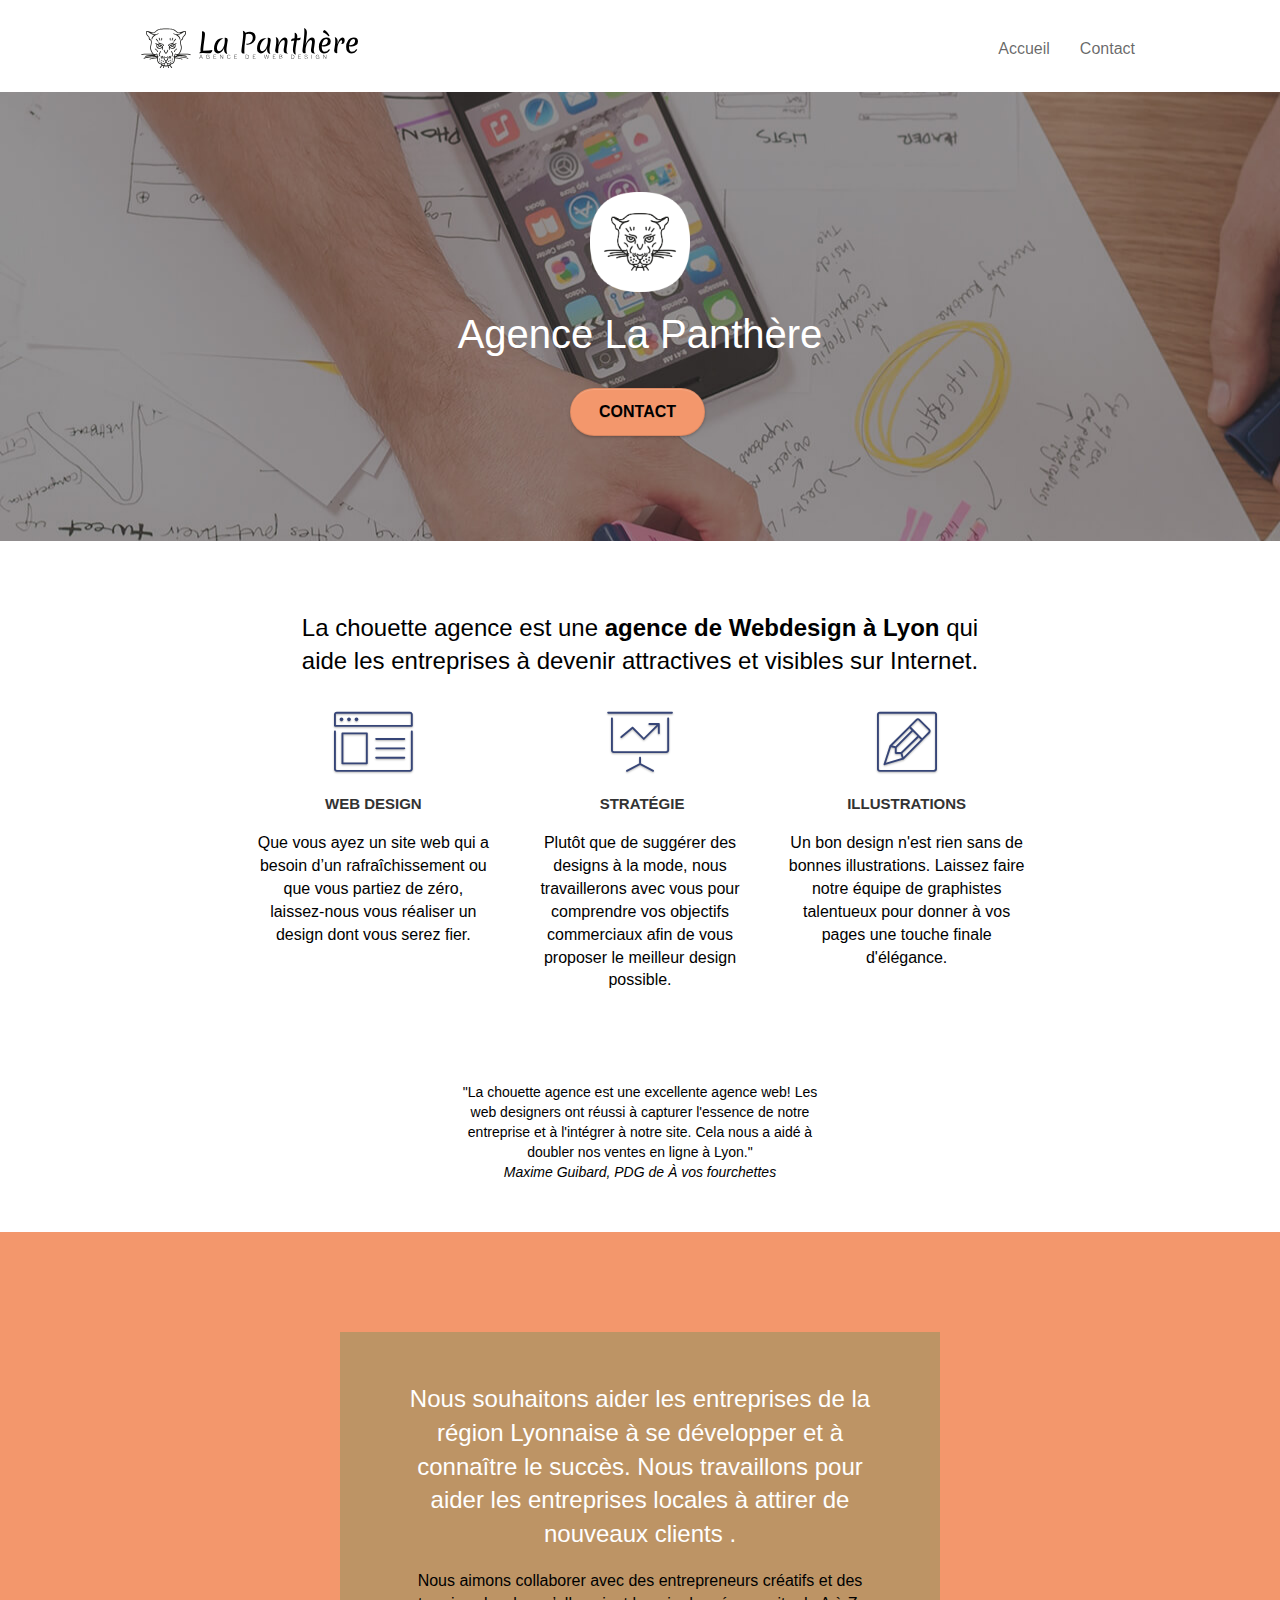
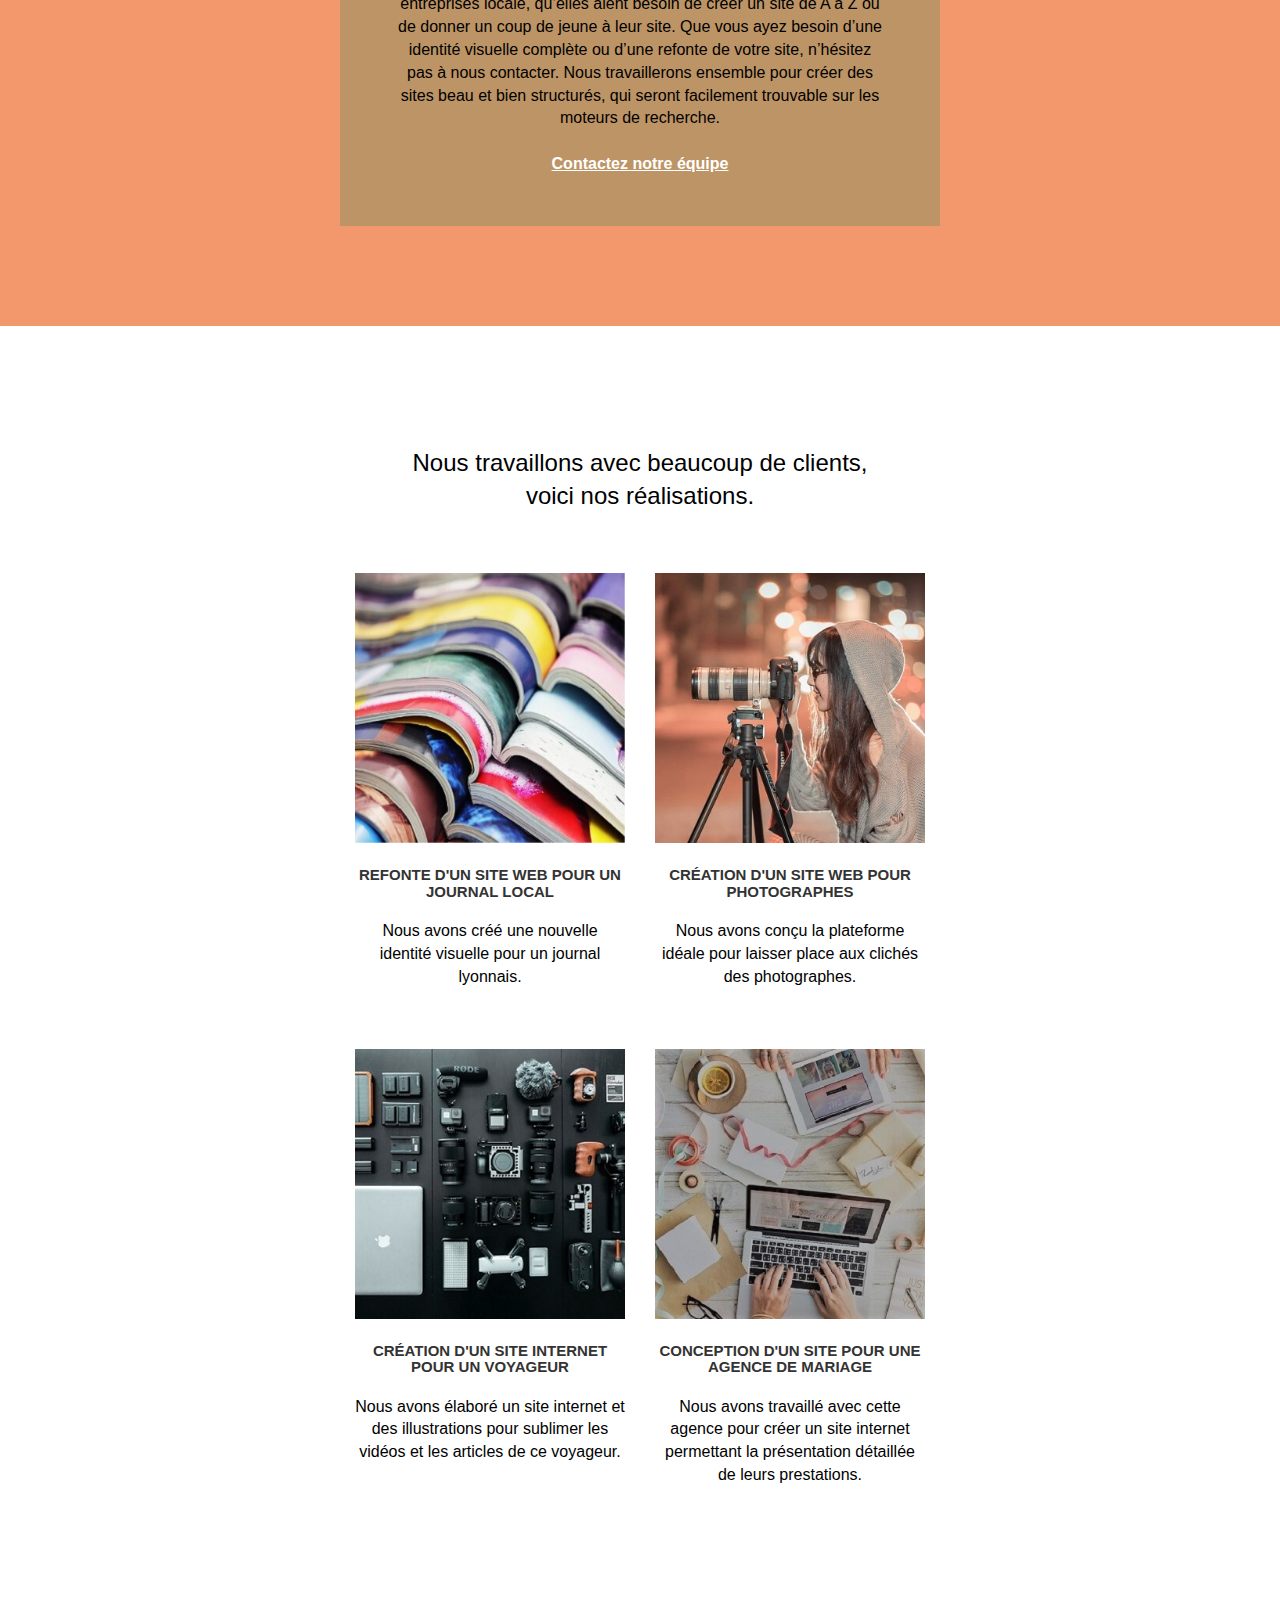
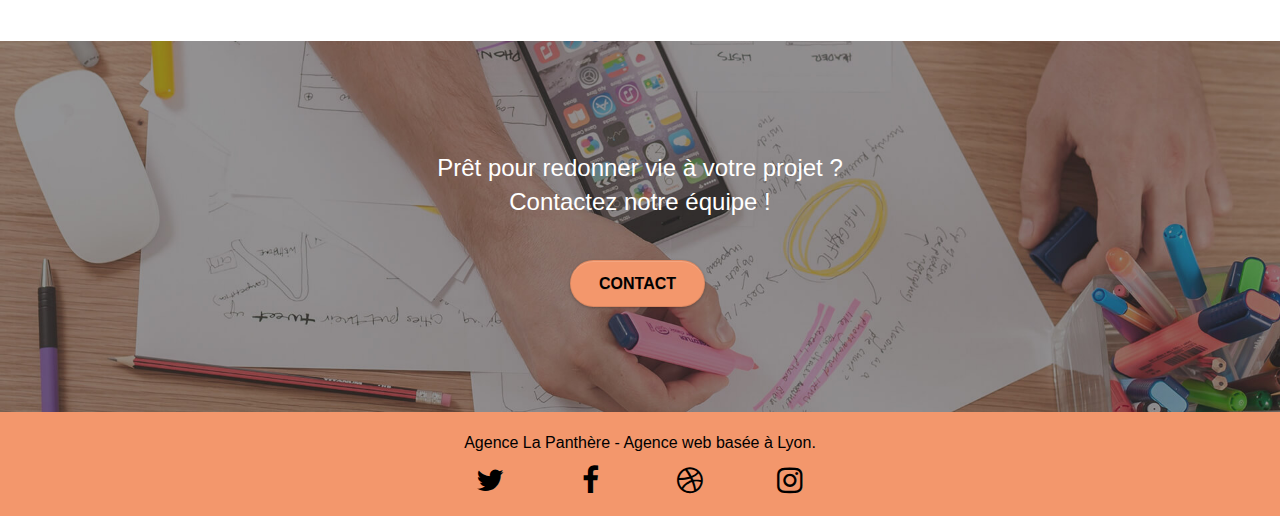
==== commit fc805989: "correction du contraste page  index, page contact" ====
--- a/index.html
+++ b/index.html
@@ -37,7 +37,7 @@
 							<a class="navbar-brand" href="index.html"
 								><img
 									src="img/agence-la-panthere-monochrome.svg"
-									alt="paris web design logo agence web meilleure agence"
+									alt="lyon web design logo agence web meilleure agence"
 									height="40"
 							/></a>
 							<button
@@ -80,7 +80,7 @@
 								src="img/logo.png"
 								class="center-block image-resize-mode"
 								width="100"
-								alt="Agence La Panthère, agence web paris, création logo paris"
+								alt="Agence La Panthère, agence web lyon, création logo lyon"
 							/>
 							<h1 class="text-center hero-bloc-text tc-white">
 								Agence La Panthère
@@ -332,7 +332,7 @@
 			<!-- bloc-5-cta END -->
 
 			<!-- Footer - bloc-8 -->
-			<div class="bloc bgc-atomic-tangerine d-bloc" id="bloc-8">
+			<footer class="bloc bgc-atomic-tangerine d-bloc" id="bloc-8">
 				<div class="container bloc-sm">
 					<div class="row">
 						<div class="col-sm-12">
@@ -384,7 +384,7 @@
 						</div>
 					</div>
 				</div>
-			</div>
+			</foot>
 			<!-- Footer - bloc-8 END -->
 		</div>
 		<!-- Principal conteneur END -->
--- a/style.css
+++ b/style.css
@@ -105,6 +105,10 @@
 .text-center {
 	text-align: center;
 	color: #000;
+}
+
+h1.tc-white {
+	color: white !important;
 }
 
 .d-bloc button:hover {
@@ -288,7 +292,7 @@
 }
 
 #bloc-1-hero h1 {
-	font-size: 32px;
+	font-size: 40px;
 }
 
 .navbar {
@@ -652,12 +656,11 @@
 h5,
 h6,
 p,
-label,
 .btn,
 a {
 	font-family: "helvetica";
 	font-weight: 400;
-	color: black !important;
+	color: black;
 }
 
 .container {
@@ -683,7 +686,7 @@
 }
 
 p {
-	font-size: 11px;
+	font-size: 16px;
 }
 
 .tight-width-whitespace {
@@ -711,7 +714,7 @@
 }
 
 h2 {
-	font-size: 22px;
+	font-size: 24px;
 	line-height: 1.4em;
 }
 
@@ -768,8 +771,20 @@
 	text-decoration: underline !important;
 }
 
+.adress-contact {
+	display: flex;
+	flex-direction: column;
+	line-height: 3;
+	font-size: 16px;
+	font-weight: 700;
+}
+
 .bgc-white {
 	background-color: #ffffff;
+}
+
+.tc-white {
+	color: #ffffff !important;
 }
 
 .bgc-dark-slate-blue {
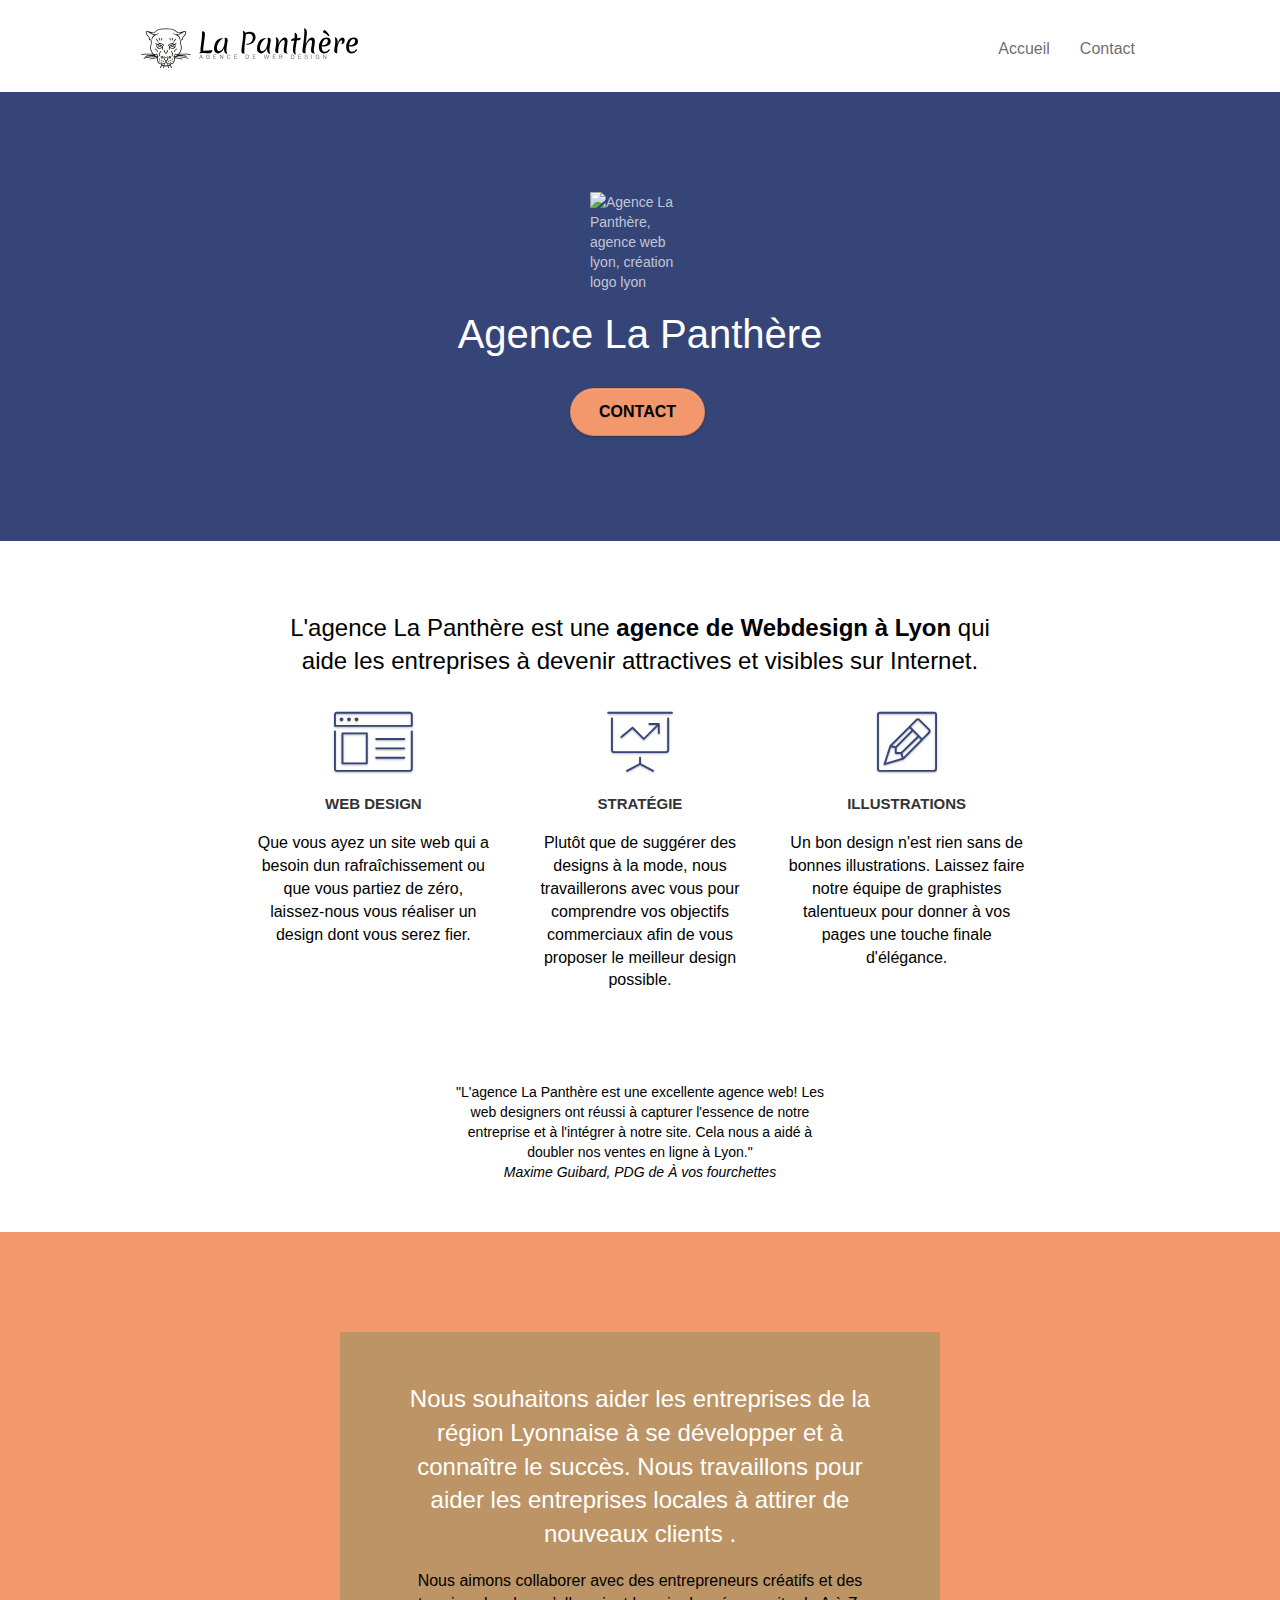
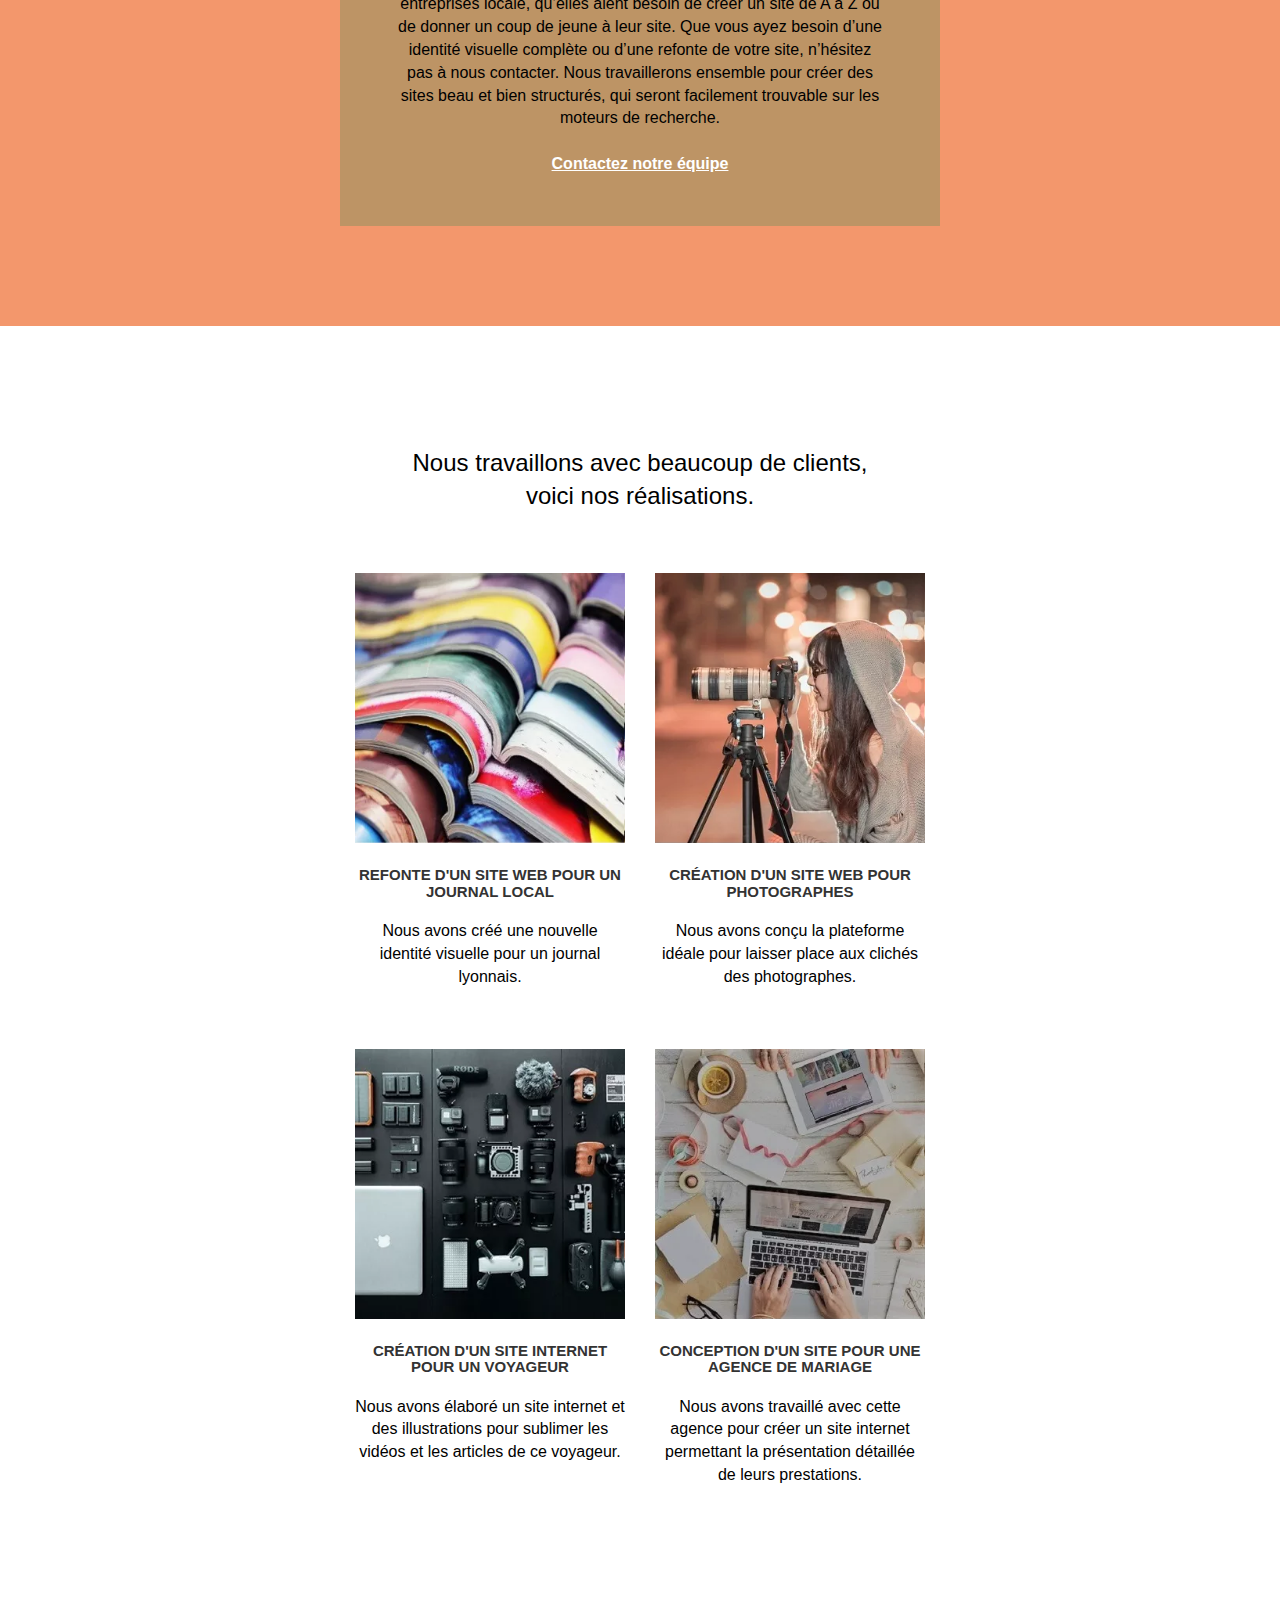
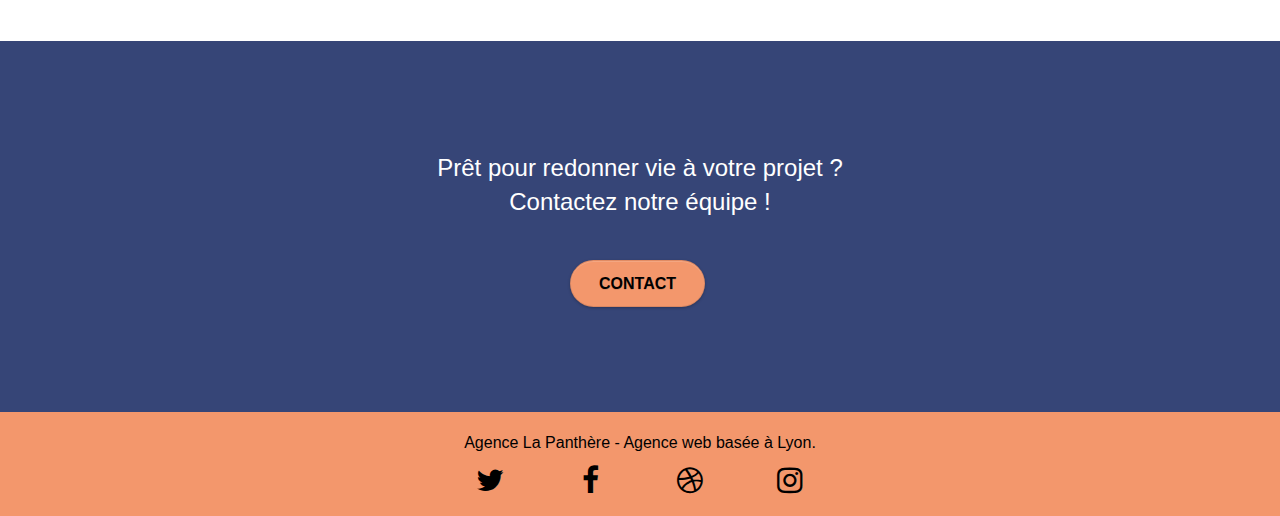
==== commit d087f531: "change image jpg en webp pour la performance du site" ====
--- a/index.html
+++ b/index.html
@@ -2,12 +2,13 @@
 <html lang="fr">
 	<head>
 		<meta charset="utf-8" />
-		<meta name="description" content="" />
+		<meta name="keywords" content="entreprise web design, lyon, refonte, création et conception site web ">
+	<meta name="description" content="L'entreprise web design, la Panthère agence basée à Lyon aide les entreprises à devenir attractives et visibles sur Internet.">
 		<meta
 			name="viewport"
 			content="width=device-width, initial-scale=1.0, viewport-fit=cover"
 		/>
-		<link rel="shortcut icon" type="image/png" href="favicon.jpg" />
+		<link rel="shortcut icon" type="image/png" href="favicon.webp" />
 
 		<link rel="stylesheet" type="text/css" href="./css/bootstrap.min.css" />
 		<link rel="stylesheet" type="text/css" href="style.css" />
@@ -105,7 +106,7 @@
 					<div class="row">
 						<div class="col-sm-12 text-center">
 							<h2>
-								La chouette agence est une
+								L'agence La Panthère est une
 								<strong>agence de Webdesign à Lyon</strong> qui <br />aide les
 								entreprises à devenir attractives et visibles sur Internet.
 							</h2>
@@ -120,7 +121,7 @@
 							</div>
 							<h3 class="mg-md text-center">Web design</h3>
 							<p class="text-center">
-								Que vous ayez un site web qui a besoin d&rsquo;un
+								Que vous ayez un site web qui a besoin dun
 								rafraîchissement ou que vous partiez de zéro, laissez-nous vous
 								réaliser un design dont vous serez fier.
 							</p>
@@ -131,7 +132,7 @@
 									class="et-icon-presentation sm-shadow icon-dark-slate-blue icons icon-lg"
 								></span>
 							</div>
-							<h3 class="mg-md text-center">&nbsp;Stratégie</h3>
+							<h3 class="mg-md text-center">Stratégie</h3>
 							<p class="text-center">
 								Plutôt que de suggérer des designs à la mode, nous travaillerons
 								avec vous pour comprendre vos objectifs commerciaux afin de vous
@@ -155,7 +156,7 @@
 					<div class="row voffset-lg voffset">
 						<div class="col-xs-12 col-md-8 col-md-offset-2 text-center">
 							<figure class="col-xs-12 col-md-8 col-md-offset-2 text-center">
-								"La chouette agence est une excellente agence web! Les<br />
+								"L'agence La Panthère est une excellente agence web! Les<br />
 								web designers ont réussi à capturer l'essence de notre<br />
 								entreprise et à l'intégrer à notre site. Cela nous a aidé à
 								<br />
@@ -219,12 +220,12 @@
 						<div class="col-sm-6">
 							<a
 								href="#"
-								data-lightbox="img/refonte-site-journal-local.jpg"
+								data-lightbox="img/refonte-site-journal-local.webp"
 								data-gallery-id="gallery-1"
 								data-caption="Refonte d'un site web pour un journal local"
 								data-frame="snapshot-lb"
 								><img
-									src="img/refonte-site-journal-local.jpg"
+									src="img/refonte-site-journal-local.webp"
 									loading="lazy"
 									alt="Plusieurs livres ouverts pour l'étude de la refonte du site"
 									class="img-responsive portfolio-thumb"
@@ -240,12 +241,12 @@
 						<div class="col-sm-6">
 							<a
 								href="#"
-								data-lightbox="img/creation-site-photographe.jpg"
+								data-lightbox="img/creation-site-photographe.webp"
 								data-gallery-id="gallery-1"
 								data-caption="Création d'un site web pour photographes"
 								data-frame="snapshot-lb"
 								><img
-									src="img/creation-site-photographe.jpg"
+									src="img/creation-site-photographe.webp"
 									loading="lazy"
 									class="img-responsive portfolio-thumb"
 									alt="Photographe en séance de shooting pour la creation du site"
@@ -263,12 +264,12 @@
 						<div class="col-sm-6">
 							<a
 								href="#"
-								data-lightbox="img/creation-site-voyageur.jpg"
+								data-lightbox="img/creation-site-voyageur.webp"
 								data-gallery-id="gallery-1"
 								data-caption="Création d'un site internet pour un voyageur"
 								data-frame="snapshot-lb"
 								><img
-									src="img/creation-site-voyageur.jpg"
+									src="img/creation-site-voyageur.webp"
 									loading="lazy"
 									class="img-responsive portfolio-thumb"
 									alt="Ensemble d'accesoire photo, pour le voyage (portable, drone,micro, appareil,photo)"
@@ -284,12 +285,12 @@
 						<div class="col-sm-6">
 							<a
 								href="#"
-								data-lightbox="img/conception-site-agence-mariage.jpg"
+								data-lightbox="img/conception-site-agence-mariage.webp"
 								data-gallery-id="gallery-1"
 								data-caption="Conception d'un site pour une agence de mariage"
 								data-frame="snapshot-lb"
 								><img
-									src="img/conception-site-agence-mariage.jpg"
+									src="img/conception-site-agence-mariage.webp"
 									loading="lazy"
 									class="img-responsive portfolio-thumb"
 									alt="bureau avec des accessoires pour la création d'un site d'agance de mariage"
--- a/style.css
+++ b/style.css
@@ -1035,16 +1035,17 @@
 		width: 180px;
 		height: 320px;
 	}
-}
-
-@media (max-width: 400px) {
 	.bloc {
 		padding-left: 0;
 		padding-right: 0;
 	}
-}
-
-@media (max-width: 767px) {
+
+	.adress-contact {
+		text-align: center;
+	}
+}
+
+@media (max-width: 400px) {
 	.bloc-mob-center-text {
 		text-align: center;
 	}
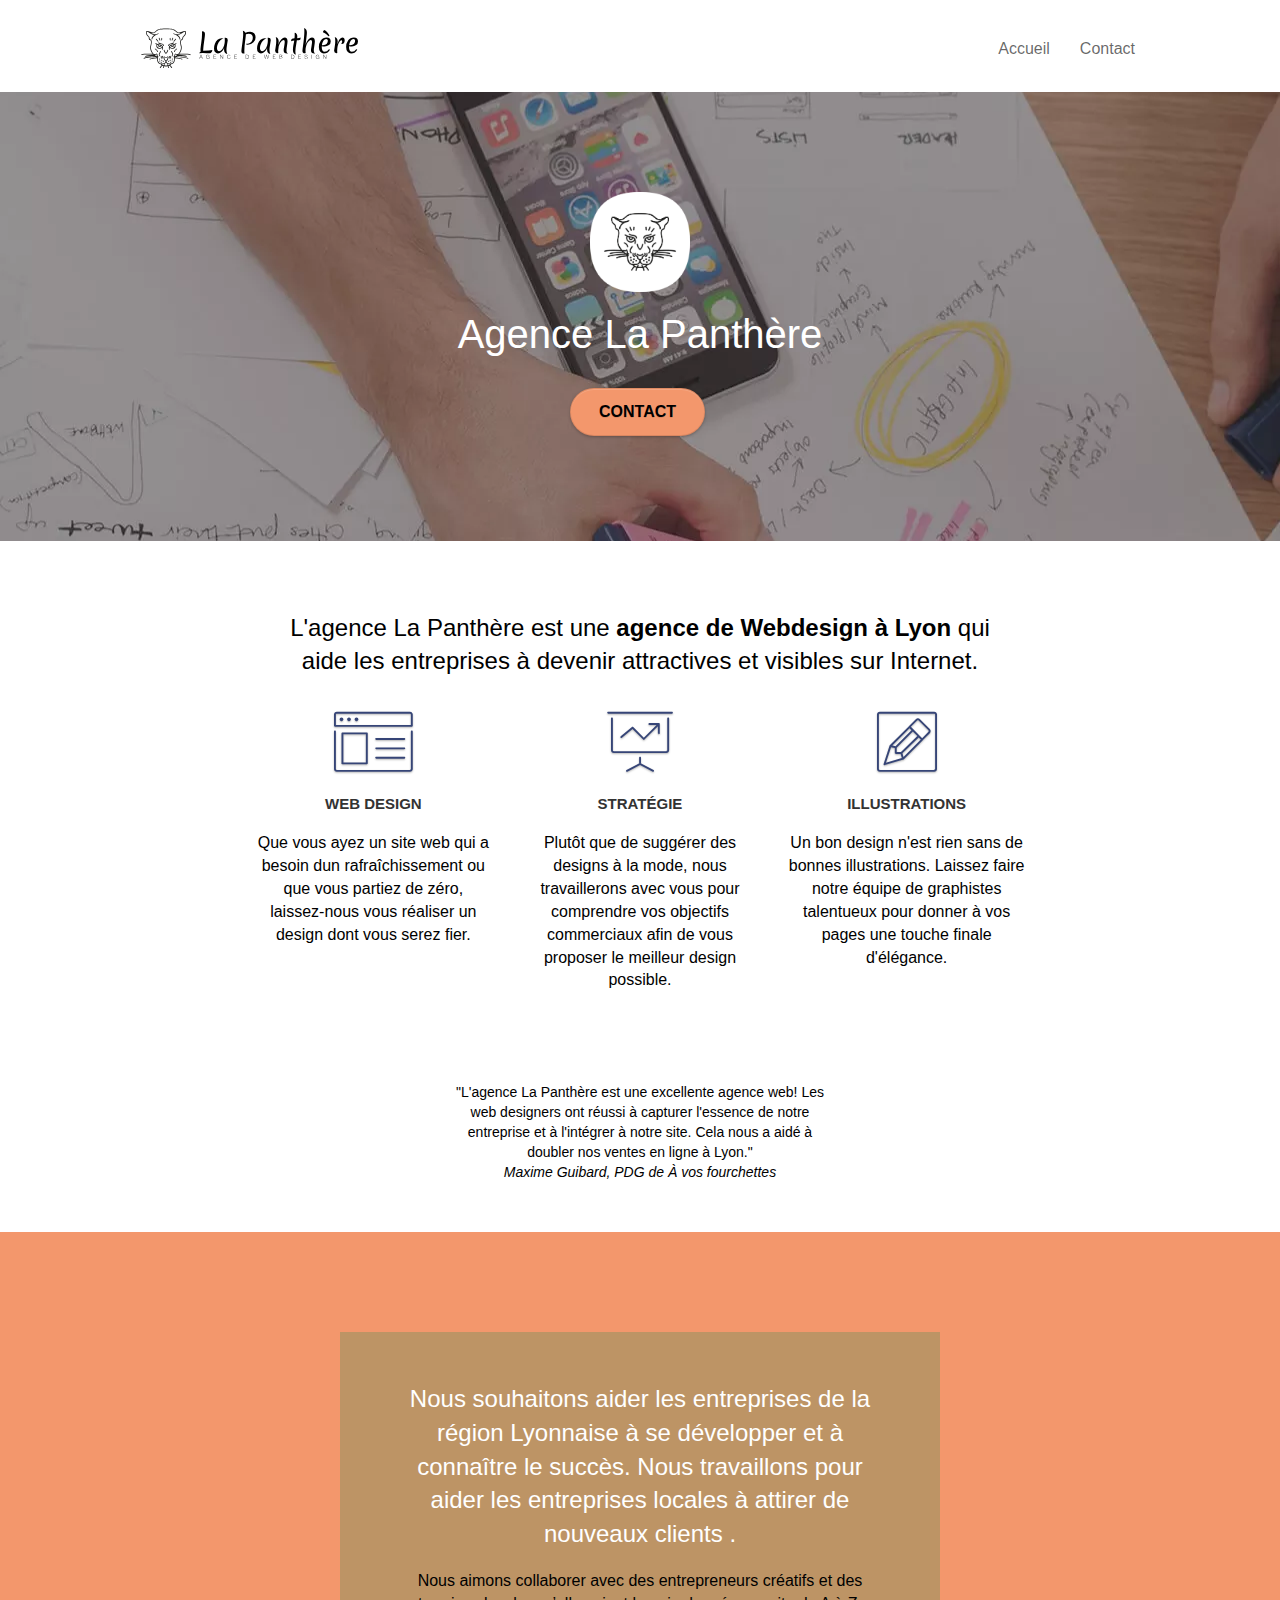
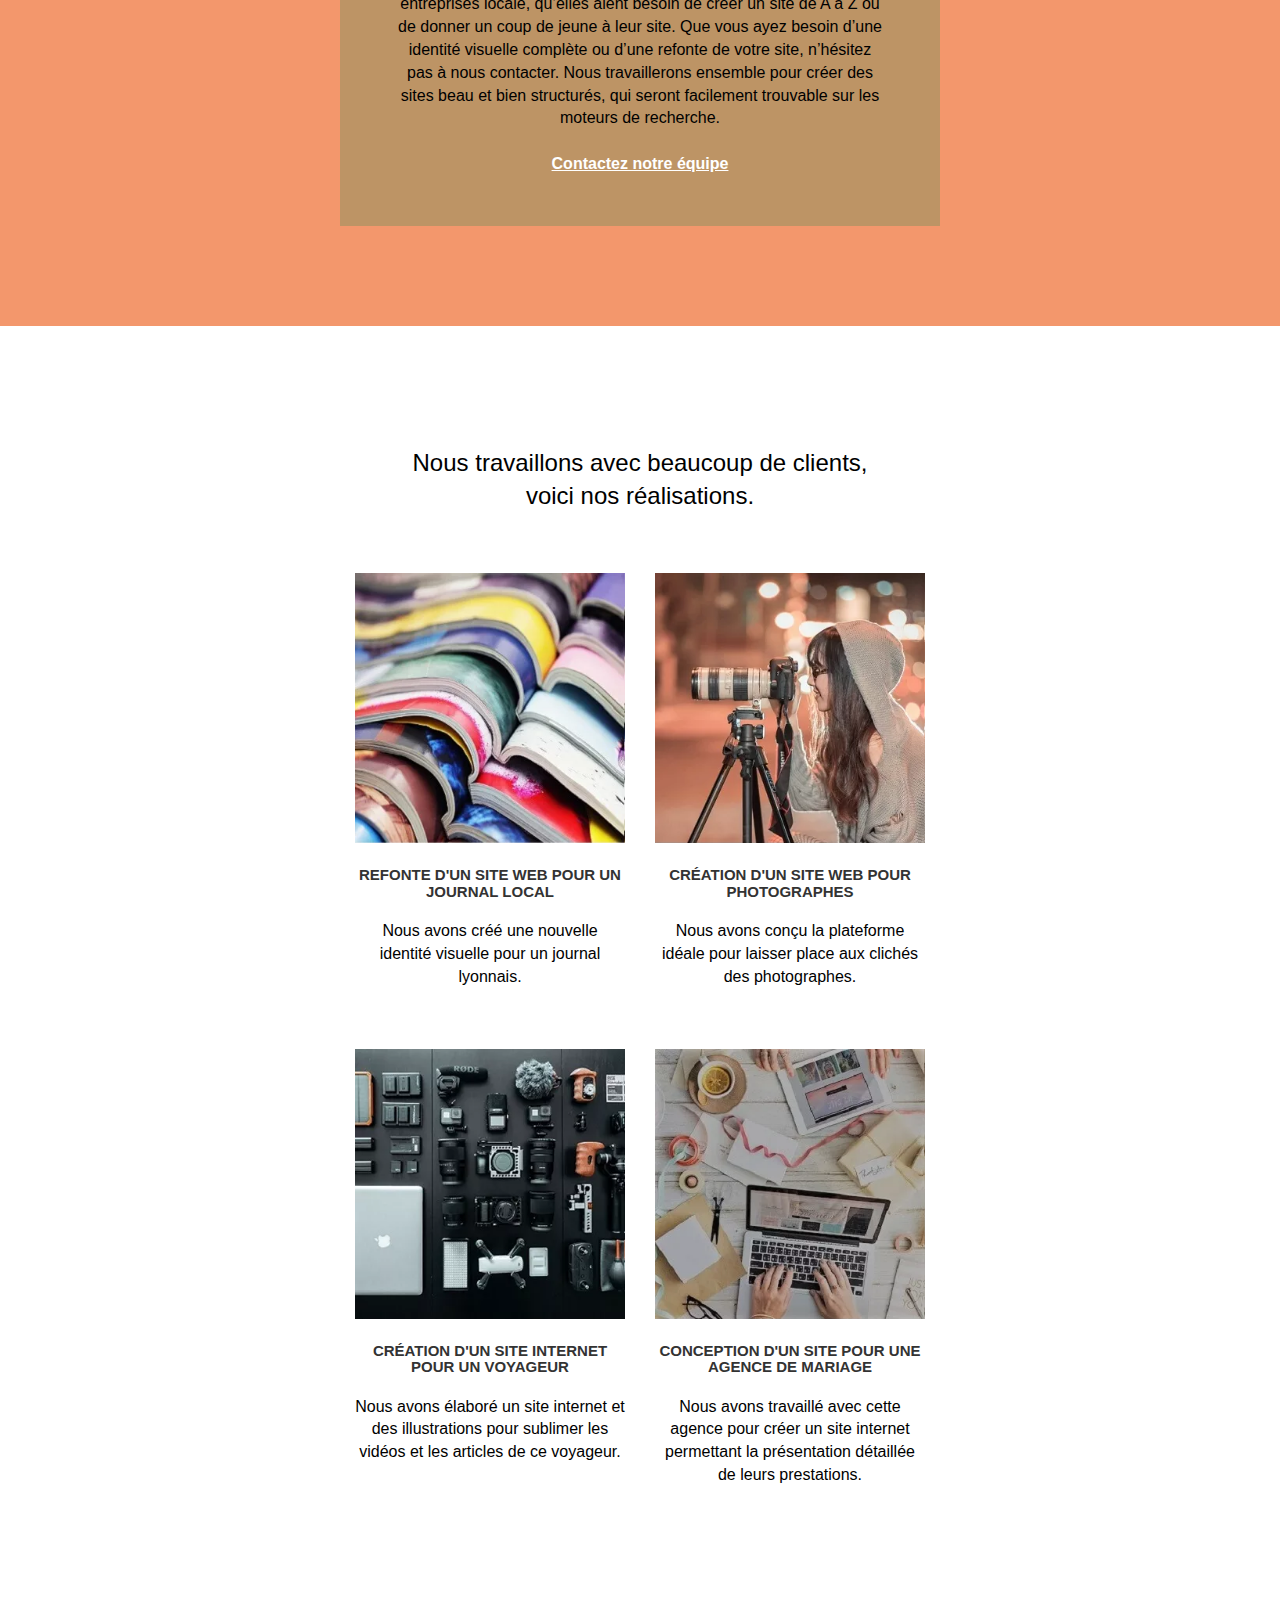
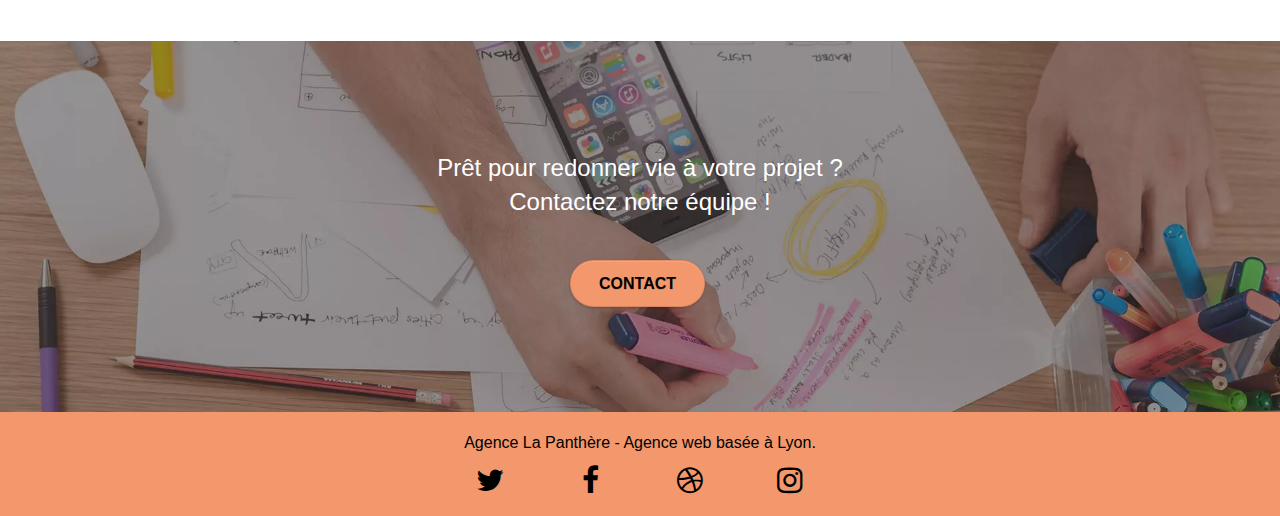
==== commit fbef923c: "modification extension style.css" ====
--- a/index.html
+++ b/index.html
@@ -8,7 +8,7 @@
 			name="viewport"
 			content="width=device-width, initial-scale=1.0, viewport-fit=cover"
 		/>
-		<link rel="shortcut icon" type="image/png" href="favicon.webp" />
+		<link rel="shortcut icon" type="image/png" href="favicon.ico" />
 
 		<link rel="stylesheet" type="text/css" href="./css/bootstrap.min.css" />
 		<link rel="stylesheet" type="text/css" href="style.css" />
@@ -78,7 +78,7 @@
 					<div class="row tight-width-whitespace">
 						<div class="col-sm-12">
 							<img
-								src="img/logo.png"
+								src="img/logo.webp"
 								class="center-block image-resize-mode"
 								width="100"
 								alt="Agence La Panthère, agence web lyon, création logo lyon"
--- a/style.css
+++ b/style.css
@@ -827,11 +827,11 @@
 }
 
 .bg-banniere {
-	background-image: url("img/agence-la-panthere.jpg");
+	background-image: url("img/agence-la-panthere.webp");
 }
 
 .bg-presentation {
-	background-image: url("img/image-de-presentation.jpg");
+	background-image: url("img/image-de-presentation.webp");
 }
 
 @media (max-width: 1024px) {
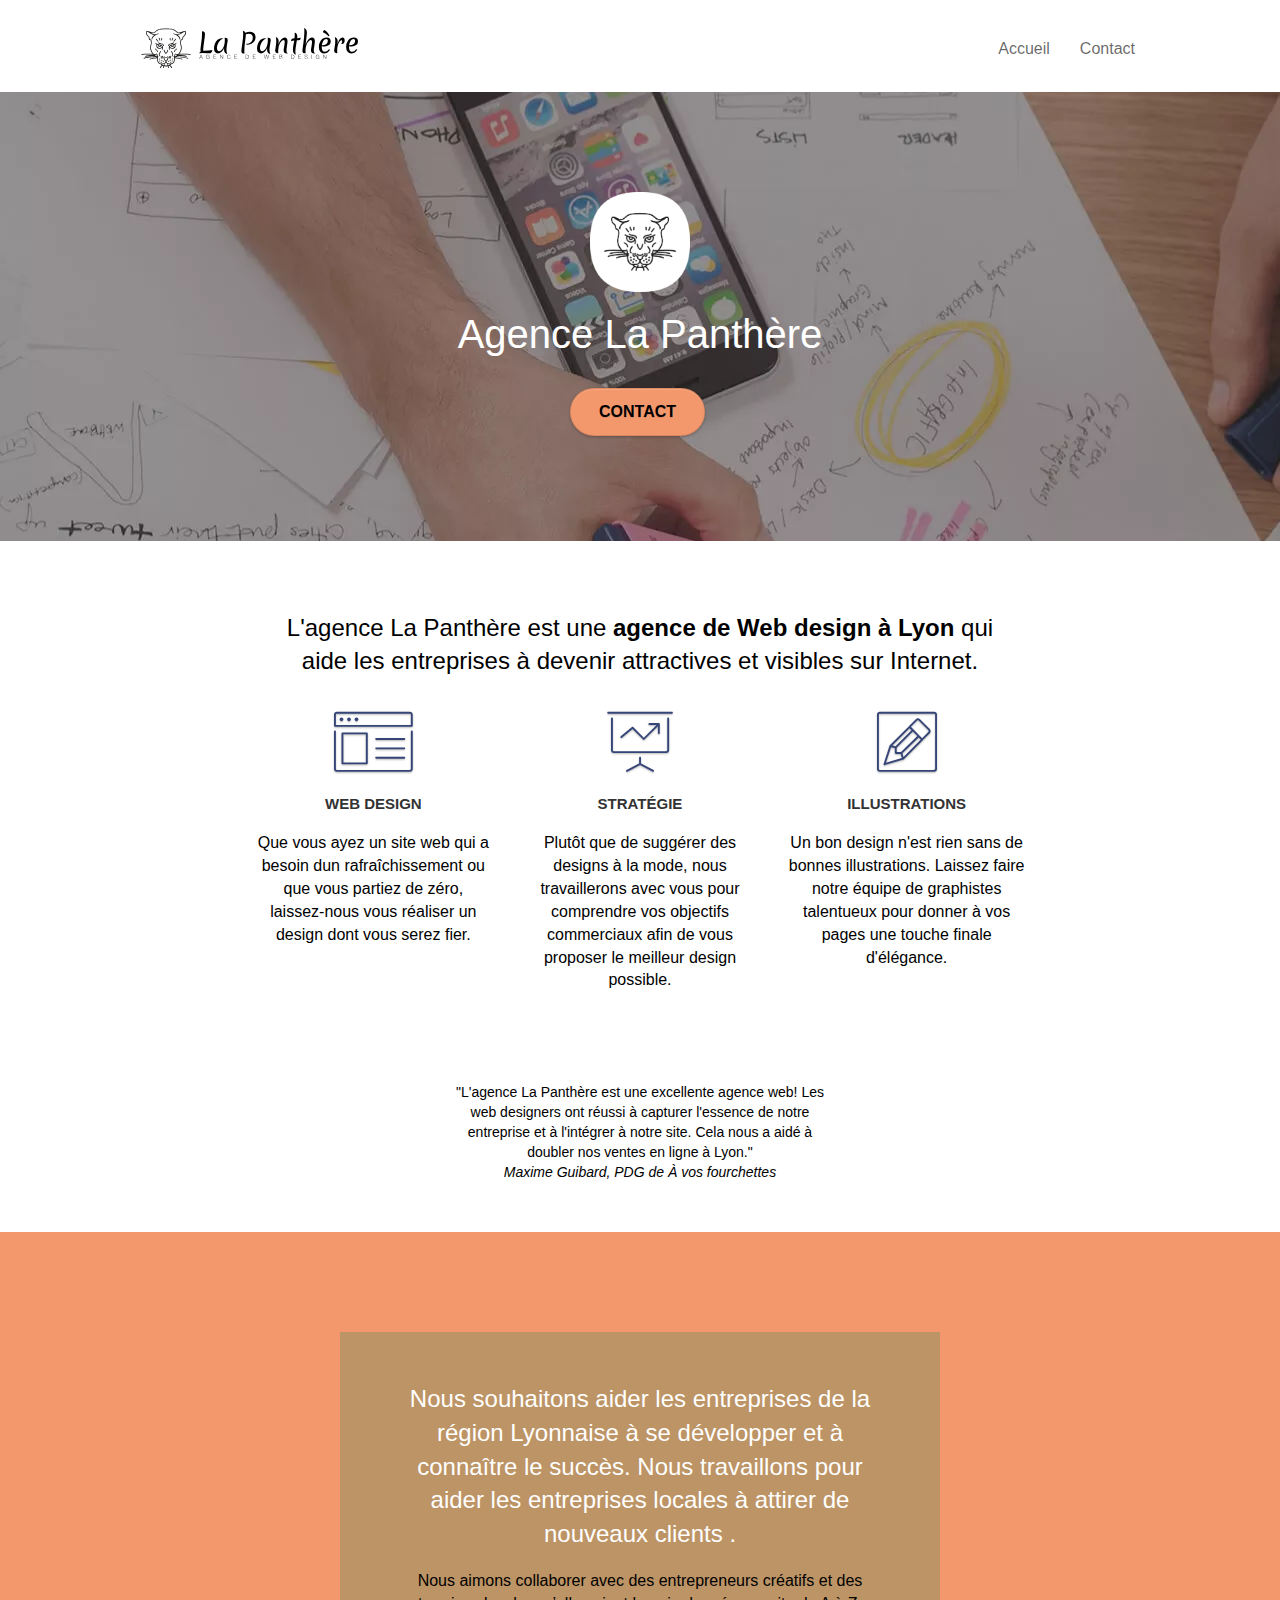
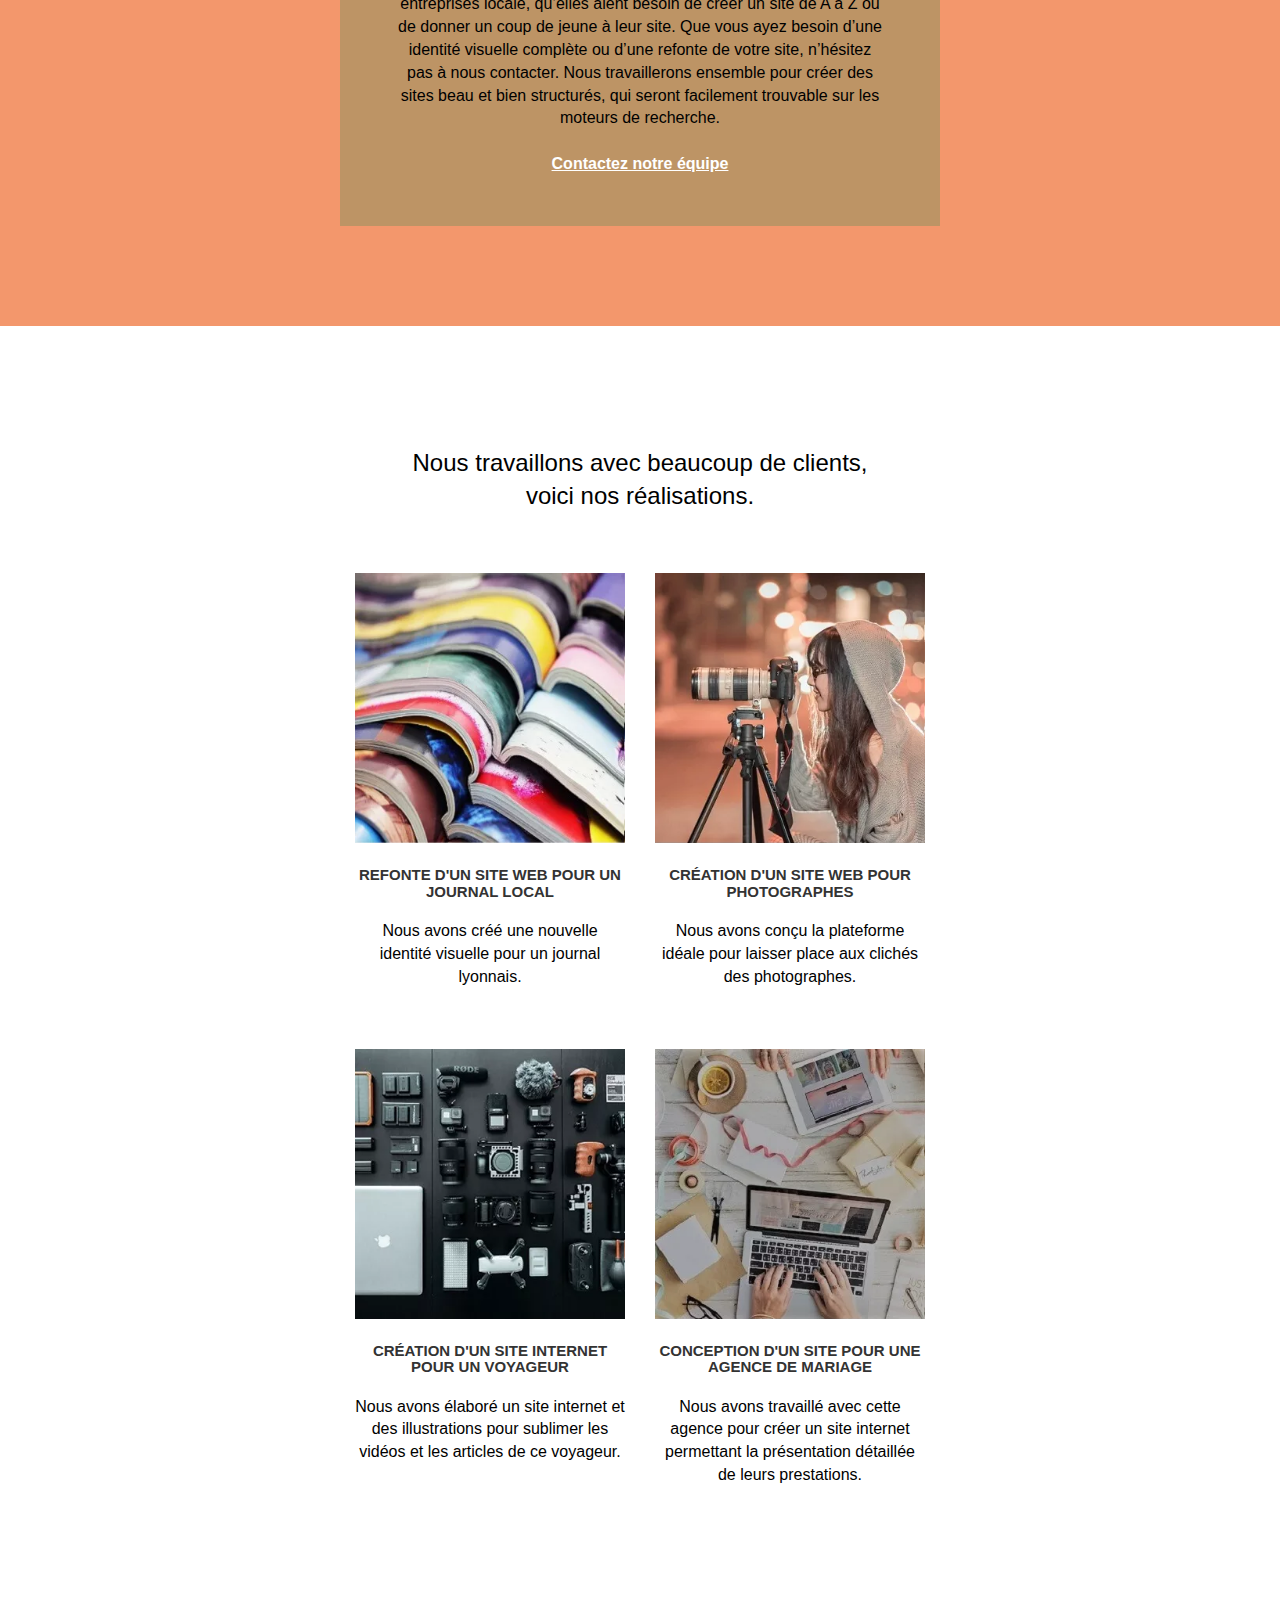
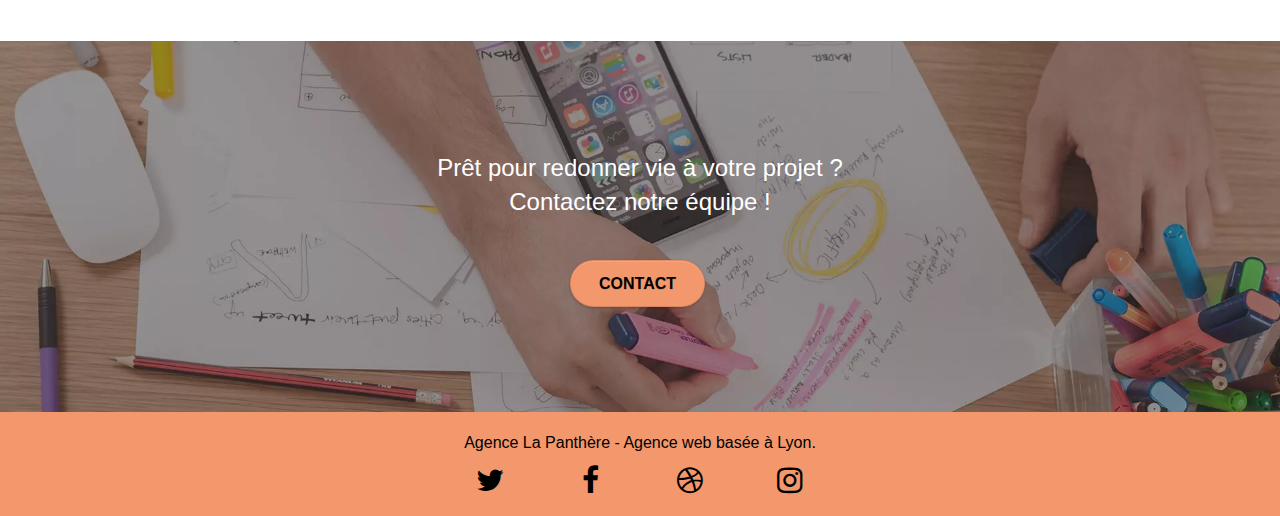
==== commit 48bb2359: "ajout .readme , et ajustement sur le site" ====
--- a/index.html
+++ b/index.html
@@ -107,7 +107,7 @@
 						<div class="col-sm-12 text-center">
 							<h2>
 								L'agence La Panthère est une
-								<strong>agence de Webdesign à Lyon</strong> qui <br />aide les
+								<strong>agence de Web design à Lyon</strong> qui <br />aide les
 								entreprises à devenir attractives et visibles sur Internet.
 							</h2>
 						</div>
